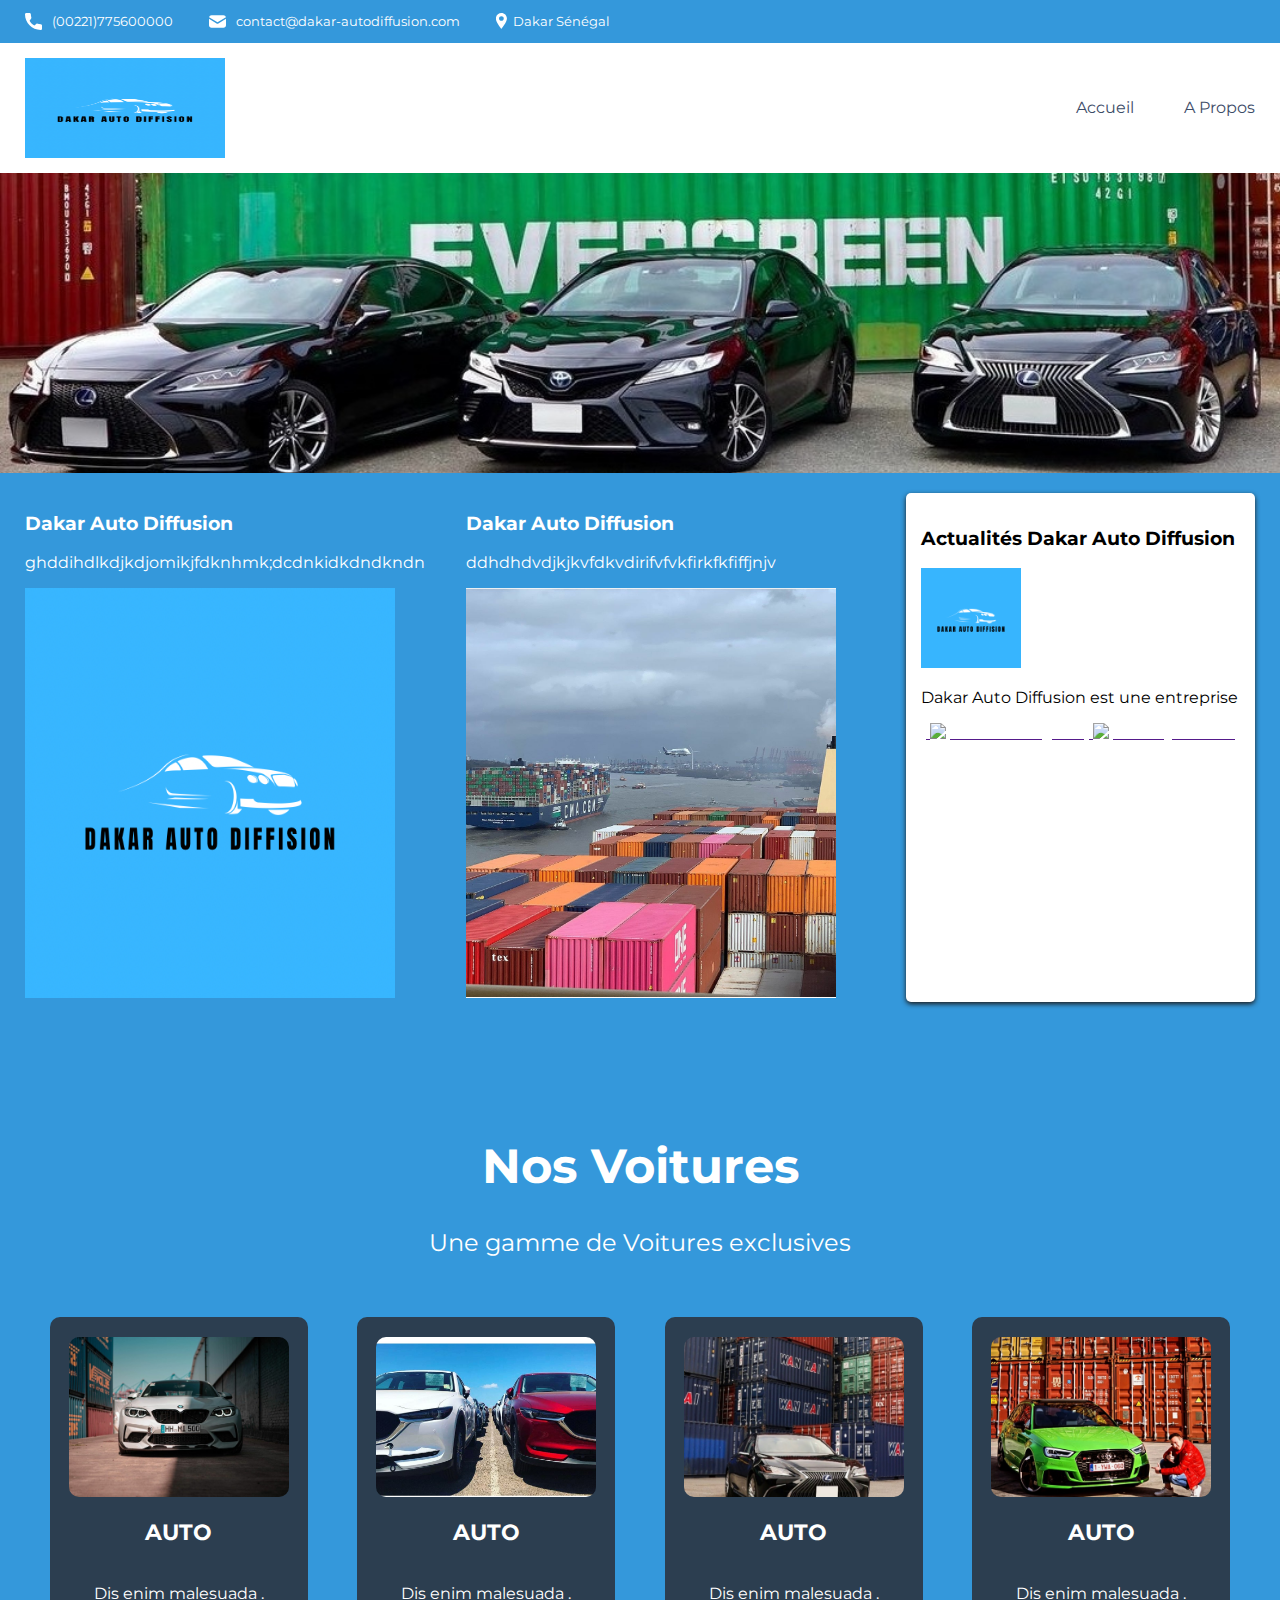
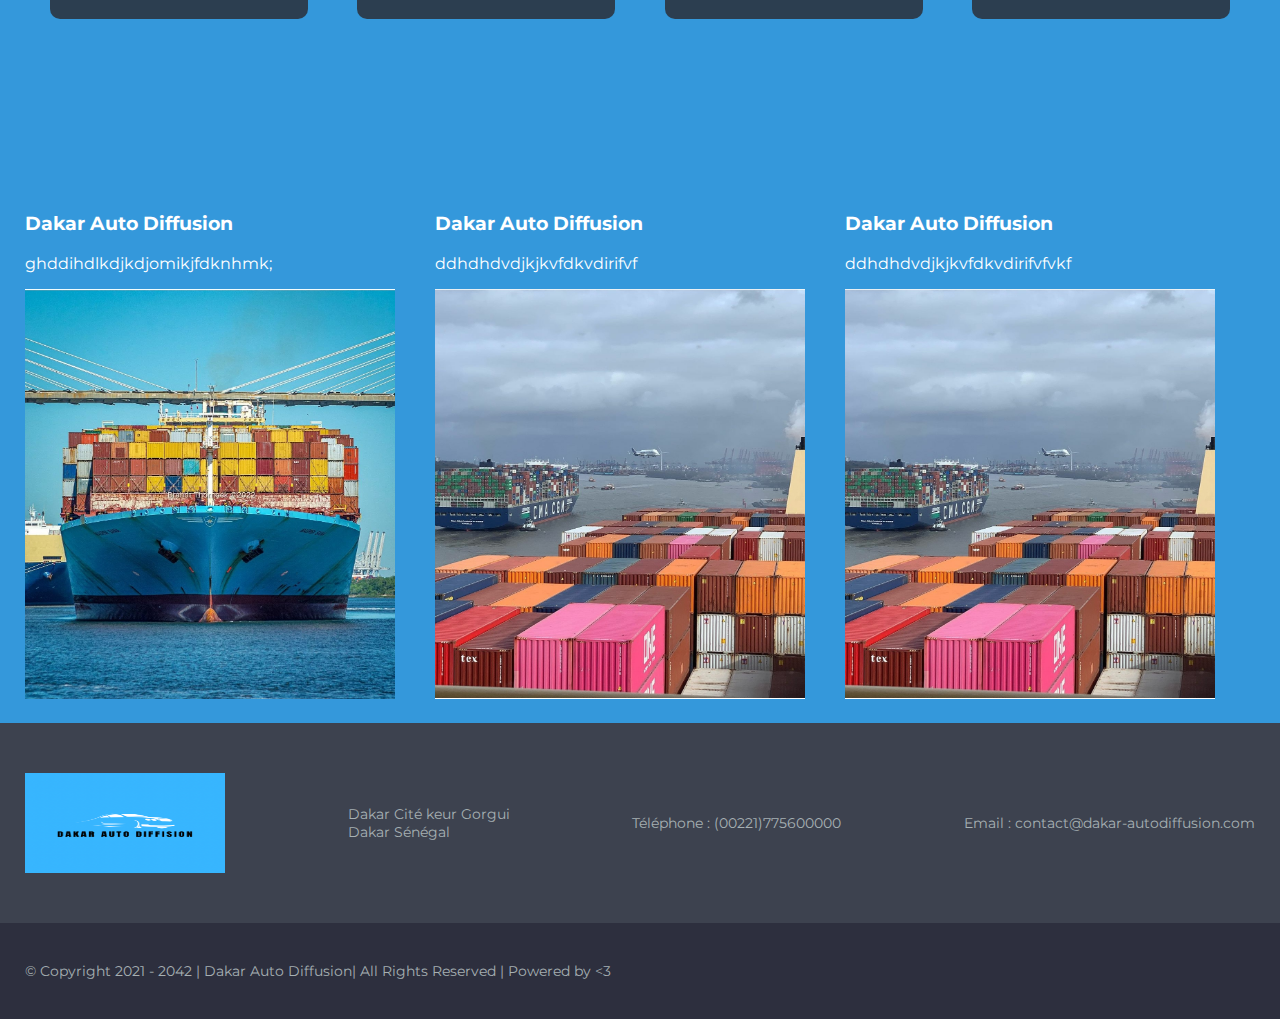
==== index.html @ 955ca58e "modification des fichiers de base" ====
<!DOCTYPE html>
<html lang="fr">
  <head>
    <title>Dakar Auto Diffusion</title>

    <meta charset="utf-8">
    <meta name="description" content="Plateforme incroyable de e-commerce">

    <link rel="preconnect" href="https://fonts.googleapis.com">
    <link rel="preconnect" href="https://fonts.gstatic.com" crossorigin>
    <link href="https://fonts.googleapis.com/css2?family=Montserrat:wght@100;200;300;400;500;600;700;800;900&display=swap" rel="stylesheet">
    <link href="css/style.css" rel="stylesheet" />


    <meta name="viewport" content="width=device-width, initial-scale=1">
  </head>

  <body>
    <header>
      <div class="limitedWidthBlockContainer informations">
        <div class="limitedWidthBlock">
          <ul>
            <li><img src="icons/phone.svg" alt="logo de téléphone" class="informations__phone">(00221)775600000</li>
            <li><img src="icons/mail.svg" alt="logo d'une enveloppe" class="informations__mail">contact@dakar-autodiffusion.com</li>
            <li><img src="icons/adress.svg" alt="logo d'un point de géolocalisation" class="informations__address">Dakar Sénégal</li>
          </ul>
        </div>
      </div>
      <div class="limitedWidthBlockContainer menu">
        <div class="limitedWidthBlock">
          <a href="./index.html">
            <img class="logo" src="image/logo.PNG" alt="Logo de l'entreprise">
          </a>
          <nav>
            <ul>
              <a href="./index.html"><li>Accueil</li></a>
              <a href="./propos.html"><li>A Propos</li></a>
             
            </ul>
          </nav>
        </div>
      </div>
      <img class="banniere" src="image/banniere1.jpg" alt="Baniere">
    </header>
    

    <main class="limitedWidthBlockContainer">
    
      <div class="limitedWidthBlock">
        <section>
          <article>
            <h3>Dakar Auto Diffusion</h3>
            <p>ghddihdlkdjkdjomikjfdknhmk;dcdnkidkdndkndn</p>
    
              <img src="image/logo.PNG" alt="plateau_de_repas">
    
            
          </article>
          <article>
            <h3> Dakar Auto Diffusion</h3>
            <p>   ddhdhdvdjkjkvfdkvdirifvfvkfirkfkfiffjnjv</p>
            <img src="image/fret.jpg" alt="plateau_de_repas">
            
          </article>
          
            <aside>
          <h3>Actualités Dakar Auto Diffusion </h3>
          <img src="image/logo.PNG" alt="photo_ouverture">
          <p>
            Dakar Auto Diffusion est une entreprise
          </p>
        <p>
          <a href="" title="cliquez ici" target="blank"><img src="" alt="" > </a>
          <a href="" target="blank">  <img src="logoinstagram.jpeg" alt="photo_instagram"> </a>
          <a href=""><img src="logoyoutube.png" alt="photo_youtube"></a>
        </p>
    
        </aside>
      </section>
    
     
        <div class="titles">
          <h1>Nos Voitures</h1>
          <h2>Une gamme de Voitures exclusives</h2>
        </div>
        
        <section class="items" id="items"> 
          <a href="./product.html?id=42">
            <article>
              <img src="image/foto1.jpg" alt="Lorem ipsum dolor sit amet, Kanap name1">
              <h3 class="productName">Auto</h3>
              <p class="productDescription">Dis enim malesuada .</p>
            </article>
          </a> 
          <a href="./product.html?id=42">
            <article>
              <img src="image/foto2.jpg" alt="Lorem ipsum dolor sit amet, Kanap name1">
              <h3 class="productName">Auto</h3>
              <p class="productDescription">Dis enim malesuada .</p>
            </article>
          </a> 
          <a href="./product.html?id=42">
            <article>
              <img src="image/foto3.jpg" alt="Lorem ipsum dolor sit amet, Kanap name1">
              <h3 class="productName">Auto</h3>
              <p class="productDescription">Dis enim malesuada .</p>
            </article>
          </a> 
          <a href="./product.html?id=42">
            <article>
              <img src="image/foto4.jpg" alt="Lorem ipsum dolor sit amet, Kanap name1">
              <h3 class="productName">Auto</h3>
              <p class="productDescription">Dis enim malesuada .</p>
            </article>
          </a> 
          
        </section>
        <section>
          <article>
            <h3>Dakar Auto Diffusion </h3>
            <p>ghddihdlkdjkdjomikjfdknhmk;</p>
    
              <img src="image/bateau.jpg" alt="plateau_de_repas">
    
            
          </article>
          <article>
            <h3> Dakar Auto Diffusion</h3>
            <p>   ddhdhdvdjkjkvfdkvdirifvf</p>
            <img src="image/fret.jpg" alt="plateau_de_repas">
            
          </article>
        </article>
        <article>
          <h3> Dakar Auto Diffusion</h3>
          <p>   ddhdhdvdjkjkvfdkvdirifvfvkf</p>
          <img src="image/fret.jpg" alt="plateau_de_repas">
          
        </article>
          
            
      </section>
    
     
      </div>
    </main>
  

    
    <footer>
      <div class="limitedWidthBlockContainer footerMain">
        <div class="limitedWidthBlock">
          <div>
            <img class="logo" src="image/logo.PNG" alt="Logo de l'entreprise">
          </div>
          <div>
            <p>Dakar Cité keur Gorgui <br>Dakar Sénégal</p>
          </div>
          <div>
            <p>Téléphone : (00221)775600000</p>
          </div>
          <div>
            <p>Email : contact@dakar-autodiffusion.com</p>
          </div>
        </div>
      </div>
      <div class="limitedWidthBlockContainer footerSecondary">
        <div class="limitedWidthBlock">
          <p>© Copyright 2021 - 2042 | Dakar Auto Diffusion| All Rights Reserved | Powered by <3</p>
        </div>
      </div>
    </footer>
  <script src="../js/script.js"></script>
  </body>
</html>
---- css/style.css ----
/*********/
/*GENERAL*/
/*********/

body {
	font-family: 'Montserrat', sans-serif;
	margin: 0;
	color: white;
	min-width: 300px;
}
h1 {
	font-size: 48px;
	font-weight: 700;
	margin-top: 135px;
	text-align: center;
}
h2 {
	font-weight: 400;
	margin-bottom: 60px;
	text-align: center;
}
.logo {
	height: 100px;
    width: 200px;
}

/*maxwidth + centering*/
.limitedWidthBlockContainer {
	display: flex;
	justify-content: center;
}
.limitedWidthBlock {
	width: 100%;
	max-width: 1400px;
	padding: 0 25px;
	
}

/*Colors*/
:root {
	--main-color: #3498db;
	--secondary-color: #2c3e50;
	--text-color: #3d4c68;
	--footer-text-color: #a6b0b3; 
	--footer-main-color: #3d424f; 
	--footer-secondary-color: #2d2f3e;
	/*background-color: var(--main-color);*/
}




/********/
/*Header*/
/********/

/*informations*/
.informations {
	font-size: 13px;
	background-color: var(--main-color);
}
.informations img {
	height: 17px;
}
.informations ul {
	display: flex;
	padding-left: 0;
}
.informations ul li {
	display: flex;
	list-style: none;
	margin-right: 36px;
}
.informations__phone,
.informations__mail {
	margin-right: 10px;
}

/*menu*/
.menu {
	background-color: white;
}
.menu .limitedWidthBlock {
	display: flex;
	justify-content: space-between;
}
.menu a {
	display: flex;
	align-items: center;
	text-decoration: none;
}
.menu nav {
	display: flex;
}
.menu nav ul {
	display: flex;
	margin: 0;
	line-height: 130px;
}
.menu nav ul li {
	list-style: none;
	margin-left: 50px;
	color: var(--text-color);
}
.menu nav ul li:hover {
	font-weight: 600;
	color: #3498db !important;
}

/*banniere*/
.banniere {
	width: 100%;
	height: 300px;
	object-fit: cover;
	display: flex;
}




/******/
/*Main*/
/******/

main {
	background-color: var(--main-color);
}

/*items*/
.items {
	margin-bottom: 135px;
	display: flex;
	justify-content: space-around;
	flex-wrap: wrap;
}
.items a {
	width: 21%;
	text-decoration: none;
	color: unset;
}
.items a:hover article {
	box-shadow: rgba(42, 18, 206, 0.9) 0 0 22px 6px;
}
.items article {
	background-color: var(--secondary-color);
	display: flex;
	flex-direction: column;
	align-items: center;
	margin-bottom: 40px;
	padding-top: 20px;
	width: 100%;
	border-radius: 10px;
}
.items article img {
	width: 220px;
	height: 160px;
	object-fit: cover;
	border-radius: 10px;
}
.items article h3 {
	font-size: 22px;
	font-weight: 700;
	text-align: center;
	text-transform: uppercase;
}
.items article p {
	text-align: center;
	padding-left: 23px;
	padding-right: 23px;
	box-sizing: border-box;
	overflow: hidden;
	text-overflow: ellipsis;

	display: -webkit-box;
	-webkit-line-clamp: 3;
	-webkit-box-orient: vertical;
	white-space: normal;
}

/* Corps */

section
{
    display: flex;
    margin-bottom: 20px;
    margin-top: 20px;
    

}

article, aside
{
    text-align: justify;
}

article
{
    margin-right: 20px;
    flex: 3;
}



article img
{
    font-size: 1em;
    width: 370px;
    height: 410px;

}

aside
{
    
    position: relative;
    background-color:white;
    box-shadow: 0px 2px 5px #1c1a19;
    border-radius: 5px;
    padding: 15px;
    color:black;
    font-size: 1em;
    
}



#photo_president
{
    text-align: center;
}

#photo_presi img
{
    border: 1px solid #181818;
    margin: auto;
}

aside img
{
    margin-right: 5px;
    color: white;
    width: 100PX;
	text-align: center;


}


/********/
/*Footer*/
/********/

footer {
	color: var(--footer-text-color);
	display: flex;
	flex-direction: column;
	font-size: 14px;
}
footer .footerMain,
footer .footerSecondary {
	width: 100%;
}

/*footerMain*/
.footerMain {
	background-color: var(--footer-main-color);
	padding: 50px 0;
}
.footerMain .limitedWidthBlock {
	display: flex;
	justify-content: space-between;
}
.footerMain .limitedWidthBlock div {
	display: flex;
	align-items: center;
}

/*footerSecondary*/
.footerSecondary {
	background-color: var(--footer-secondary-color);
	padding: 25px 0;
}




/***************/
/*Media queries*/
/***************/

@media (max-width: 991.98px) {
	.informations ul {
		display: flex;
		justify-content: space-around;
	}
	.items a {
		width: 42%;
	}
	.footerMain .limitedWidthBlock {
		display: flex;
		flex-direction: column;
		align-items: center;
	}
	.footerSecondary .limitedWidthBlock p {
		text-align: center;
	}
}

@media (max-width: 575.98px) { 
	.informations ul {
		flex-direction: column;
		align-items: center;
	}
	.informations ul li{
		margin-bottom: 14px;
		margin-right: 0;
	}
	.menu .limitedWidthBlock {
		display: flex;
		flex-direction: column;
		align-items: center;
	}
	.logo {
		margin-top: 20px;
	}
	.menu nav ul {
		padding: 0;
		line-height: 80px;
	}
	.menu nav ul a:first-child li {
		margin-left: 0;
	}
	.items a {
		width: 75%;
	}
}
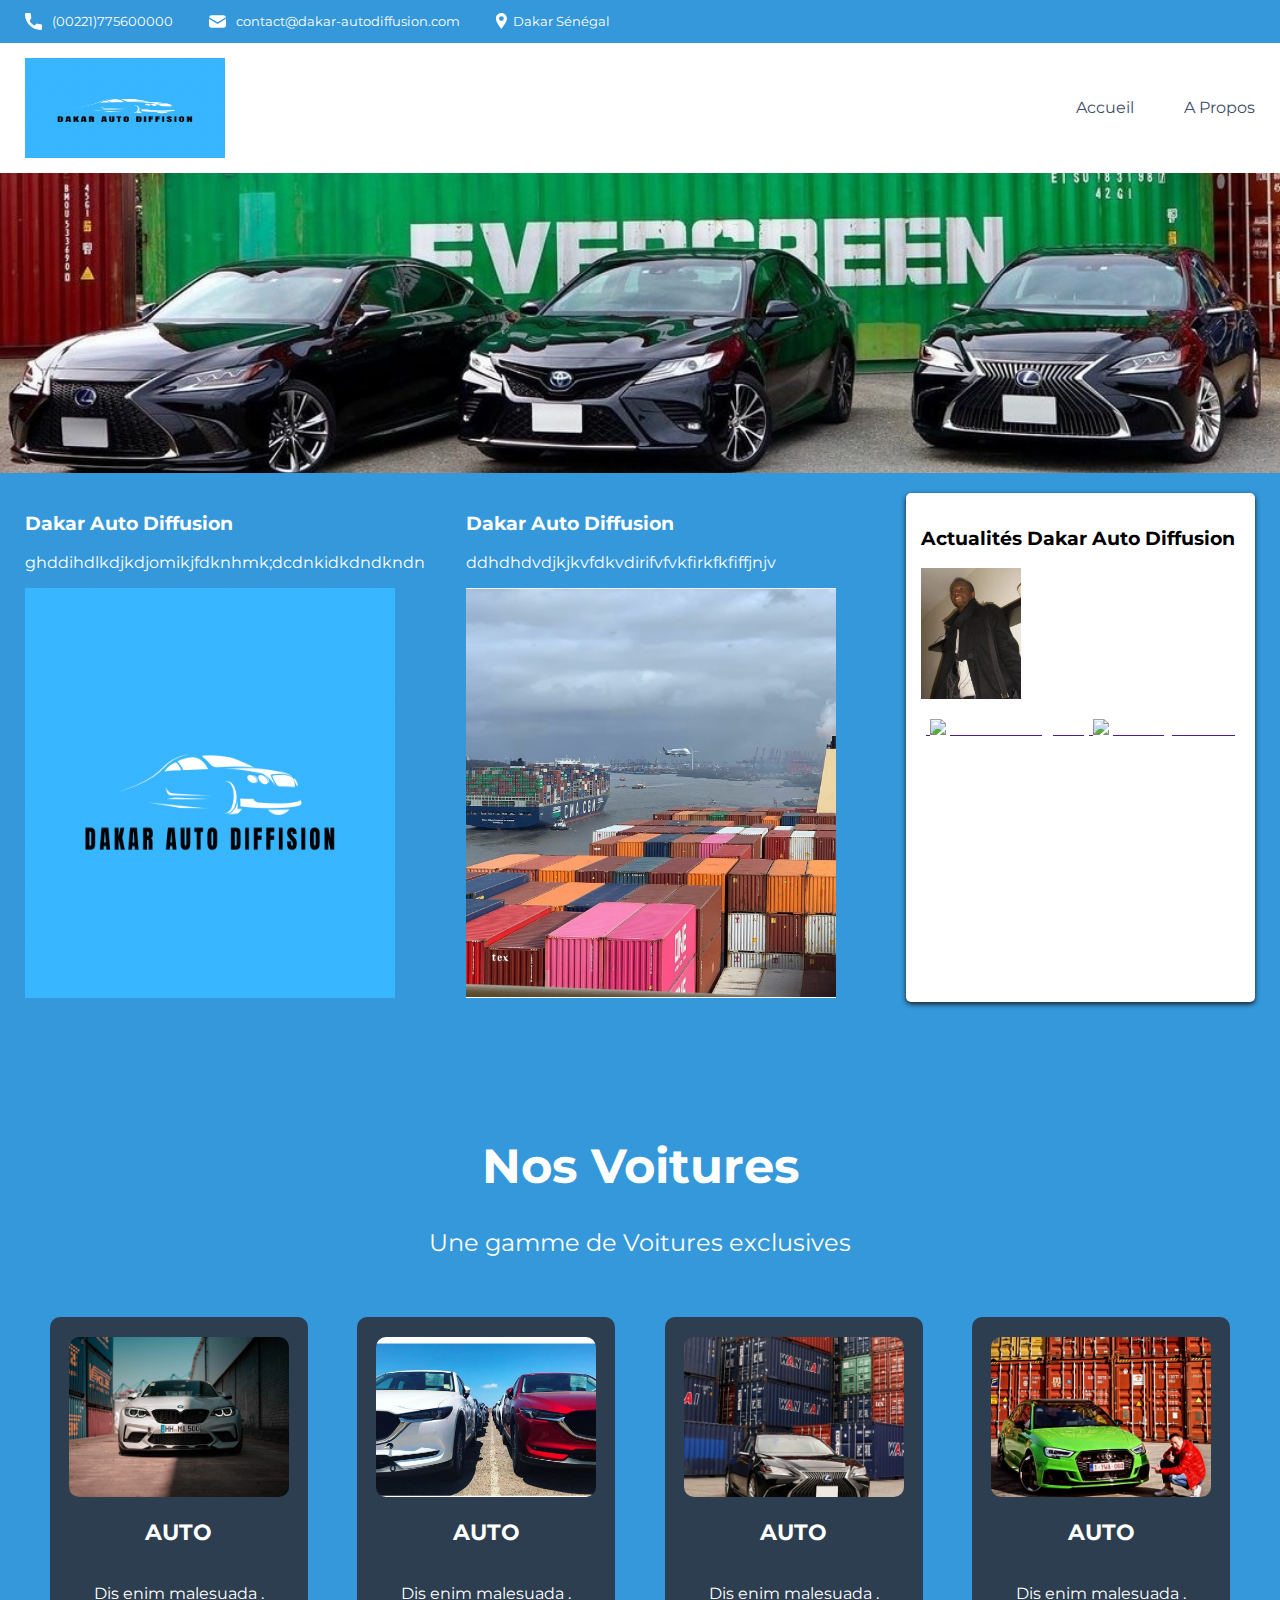
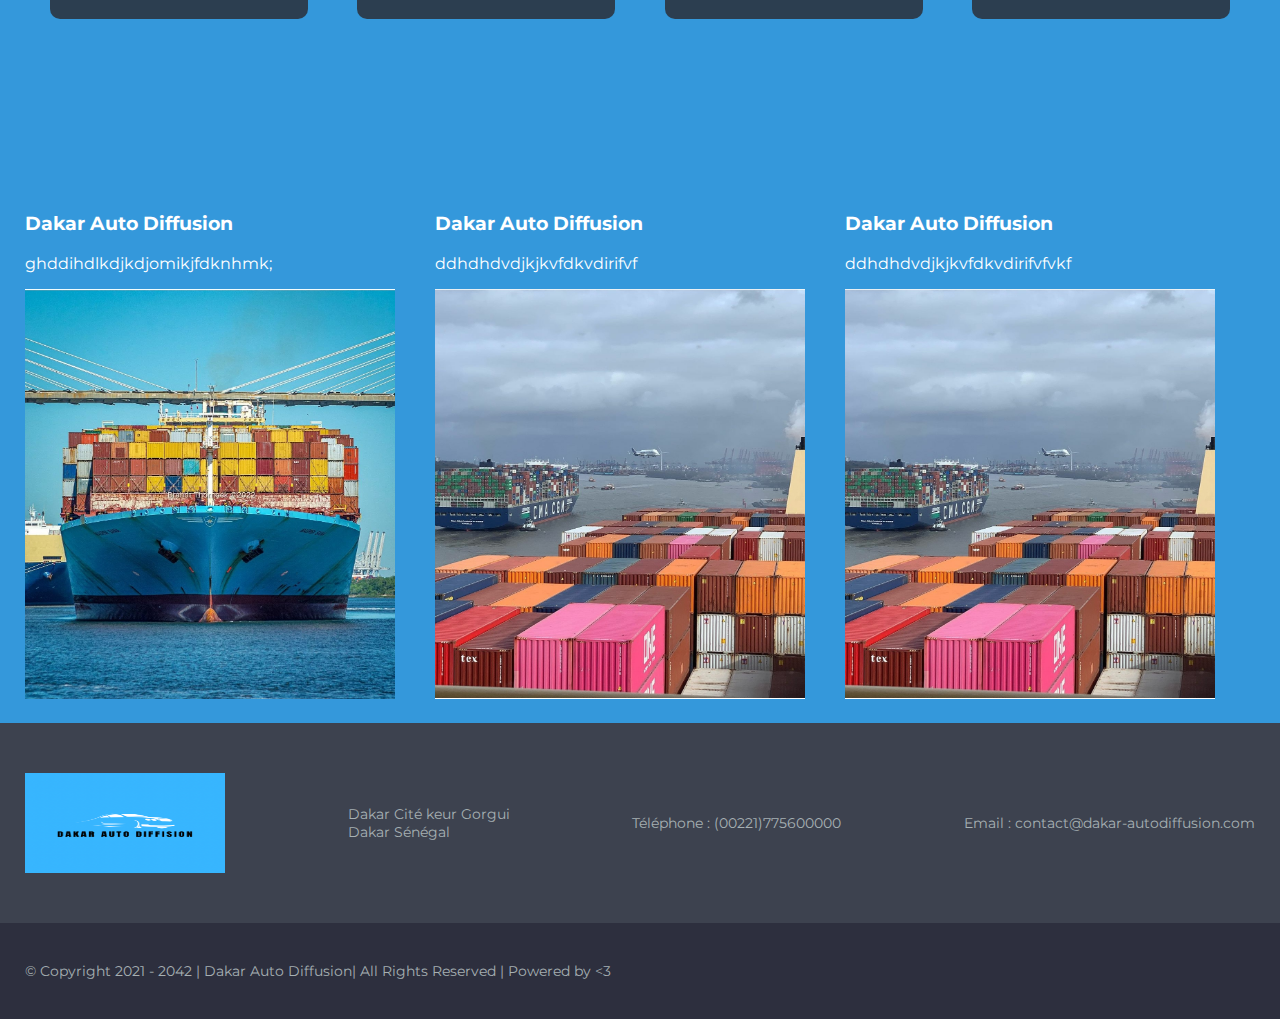
==== commit a0fa8441: "modification des fichiers de base" ====
--- a/index.html
+++ b/index.html
@@ -65,9 +65,9 @@
           
             <aside>
           <h3>Actualités Dakar Auto Diffusion </h3>
-          <img src="image/logo.PNG" alt="photo_ouverture">
+          <img src="image/lamine.jpeg" alt="photo_ouverture">
           <p>
-            Dakar Auto Diffusion est une entreprise
+            
           </p>
         <p>
           <a href="" title="cliquez ici" target="blank"><img src="" alt="" > </a>
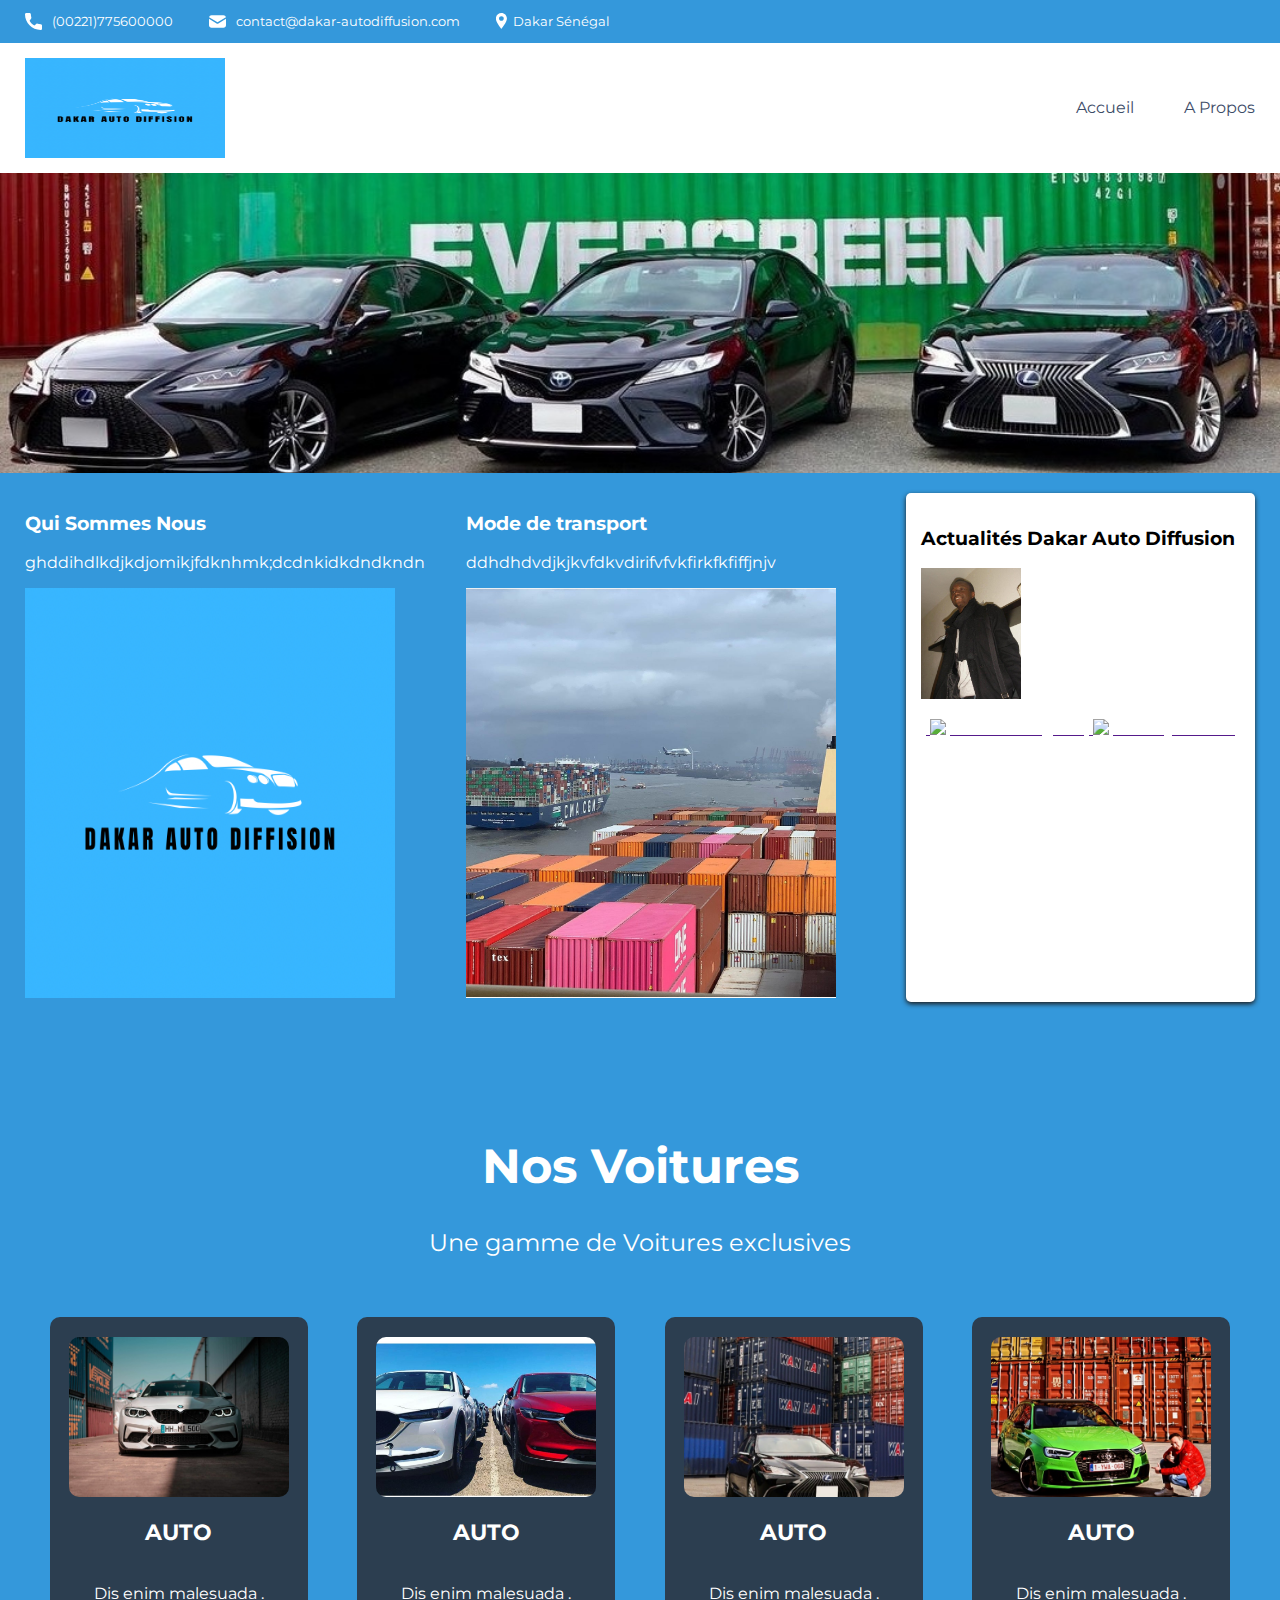
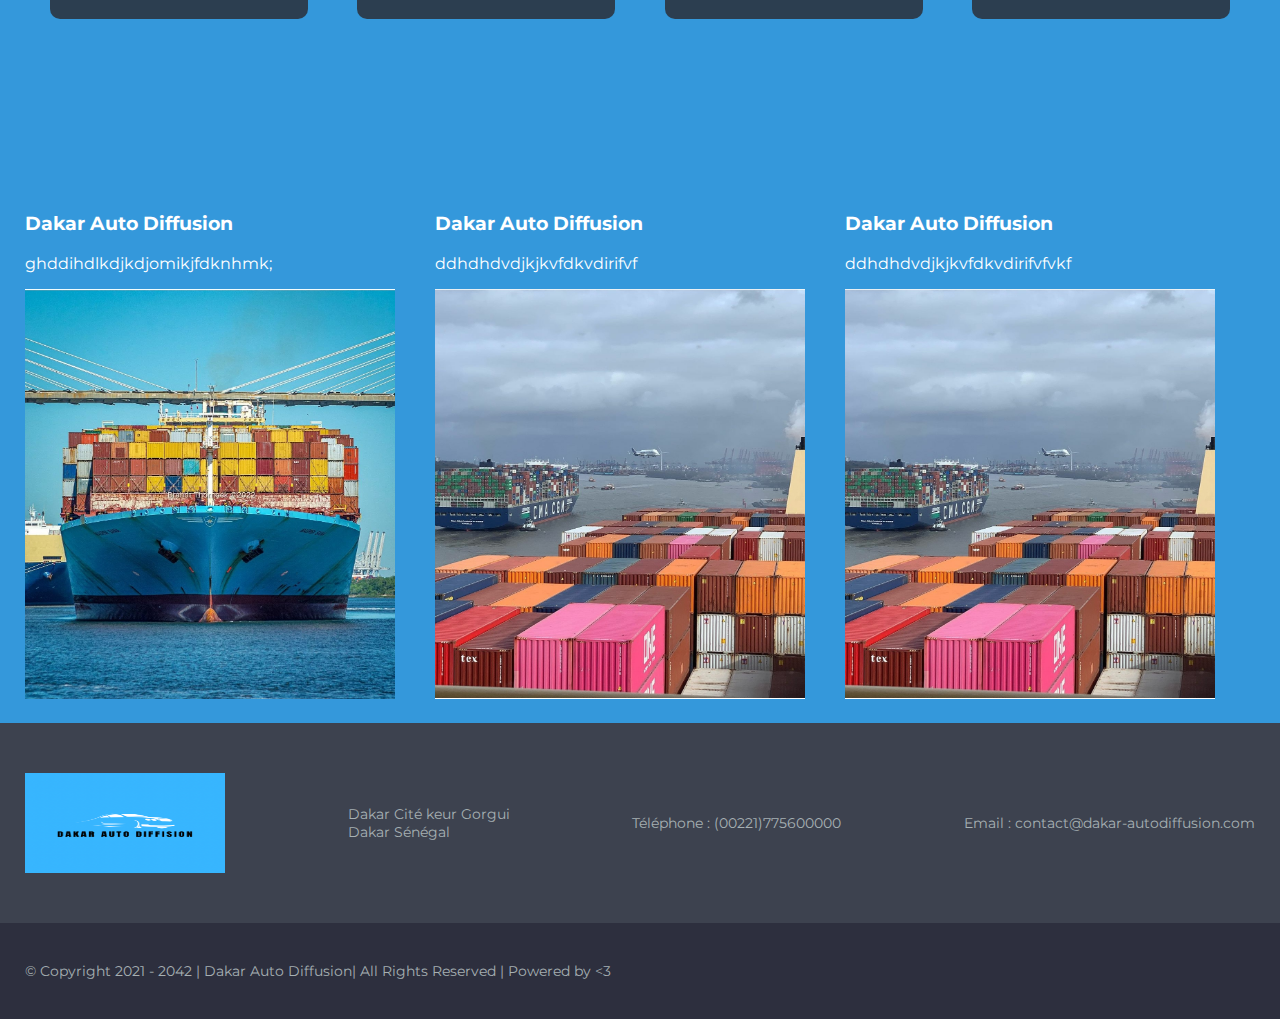
==== commit 51896194: "modification des fichiers de base" ====
--- a/index.html
+++ b/index.html
@@ -49,7 +49,7 @@
       <div class="limitedWidthBlock">
         <section>
           <article>
-            <h3>Dakar Auto Diffusion</h3>
+            <h3>Qui Sommes Nous</h3>
             <p>ghddihdlkdjkdjomikjfdknhmk;dcdnkidkdndkndn</p>
     
               <img src="image/logo.PNG" alt="plateau_de_repas">
@@ -57,7 +57,7 @@
             
           </article>
           <article>
-            <h3> Dakar Auto Diffusion</h3>
+            <h3> Mode de transport </h3>
             <p>   ddhdhdvdjkjkvfdkvdirifvfvkfirkfkfiffjnjv</p>
             <img src="image/fret.jpg" alt="plateau_de_repas">
             
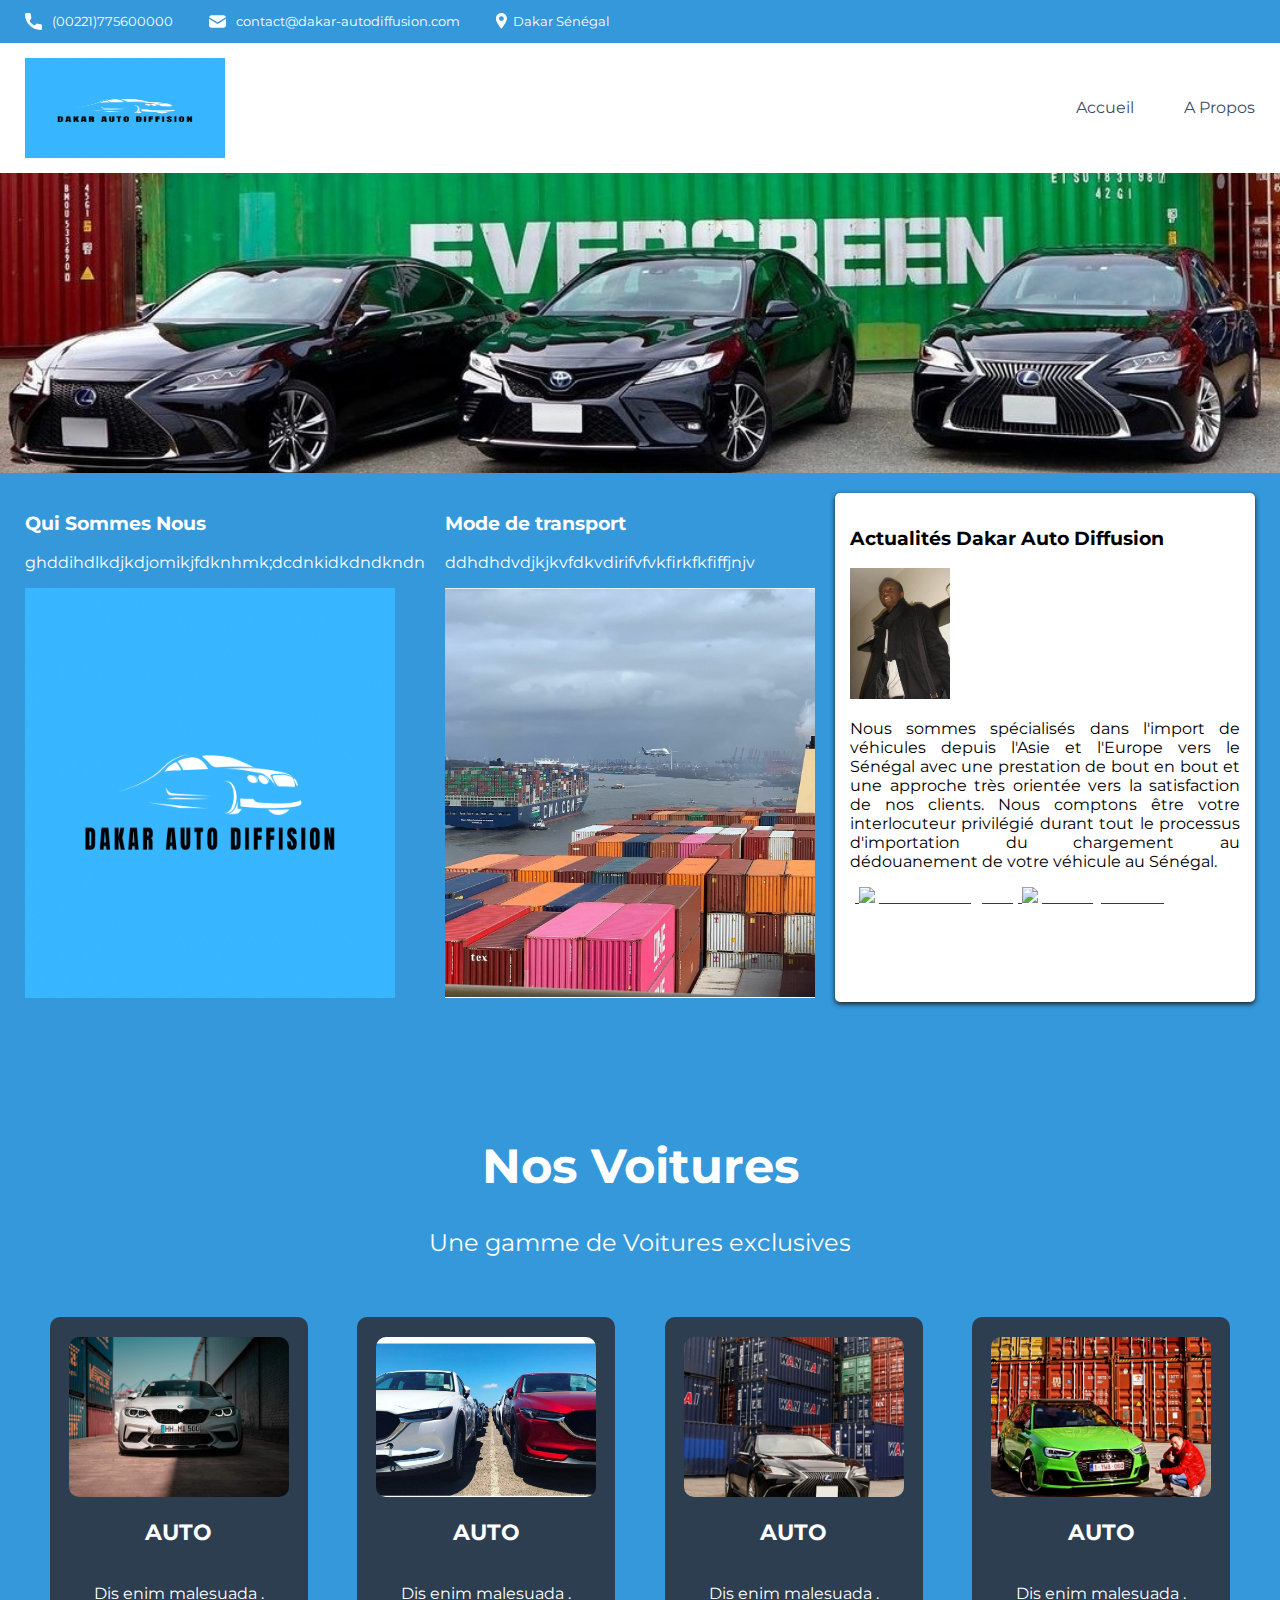
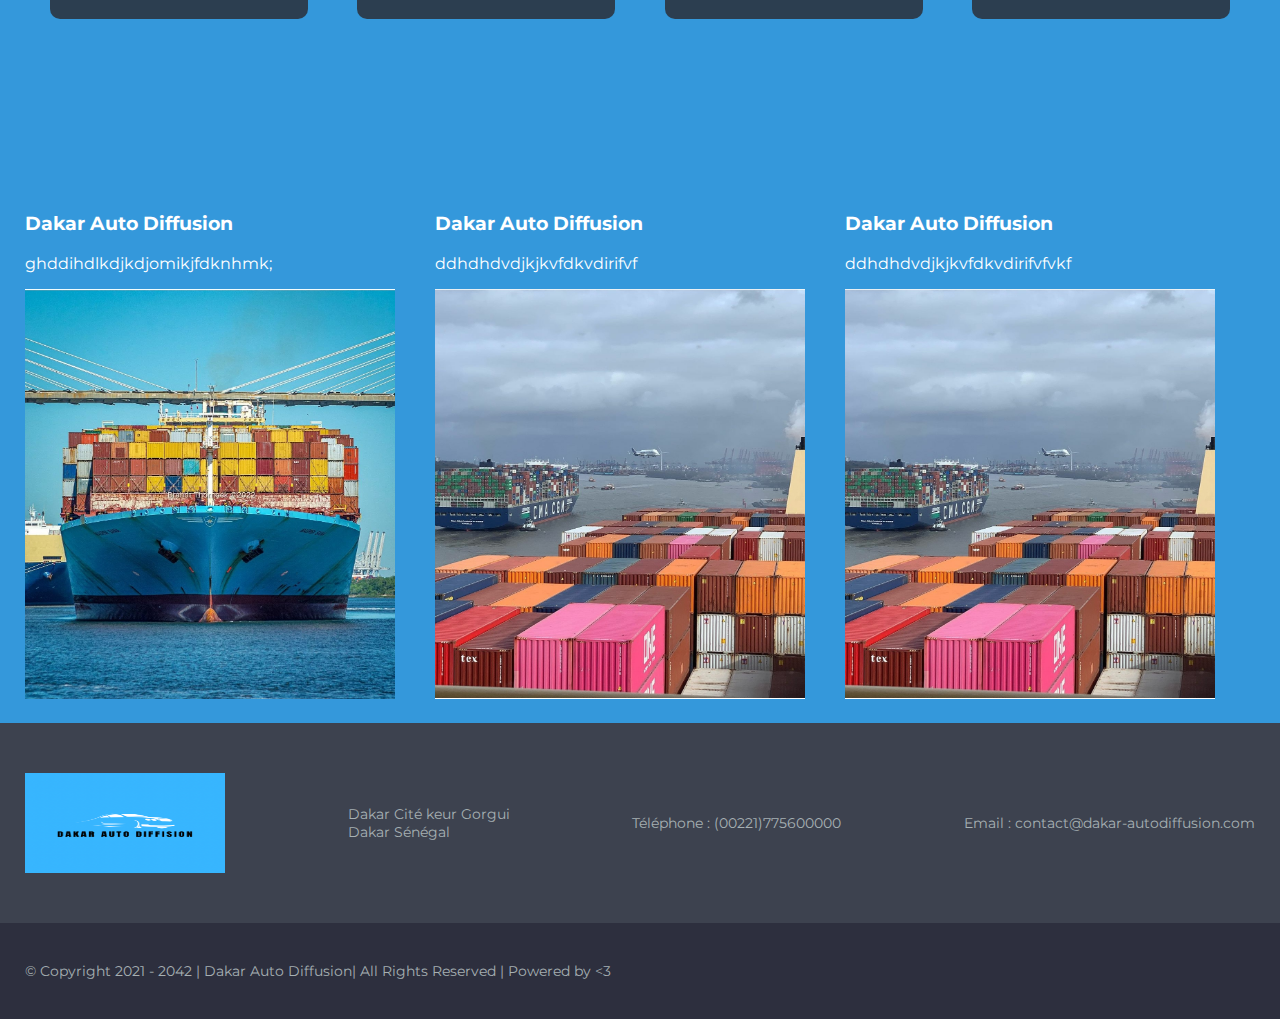
==== commit 96fe52ec: "modification des fichiers de base" ====
--- a/index.html
+++ b/index.html
@@ -67,7 +67,9 @@
           <h3>Actualités Dakar Auto Diffusion </h3>
           <img src="image/lamine.jpeg" alt="photo_ouverture">
           <p>
-            
+            Nous sommes spécialisés dans l'import de véhicules depuis l'Asie et l'Europe vers le Sénégal avec
+une prestation de bout en bout et une approche très orientée vers la satisfaction de nos clients. 
+Nous comptons être votre interlocuteur privilégié durant tout le processus d'importation du chargement au dédouanement de votre véhicule au Sénégal.
           </p>
         <p>
           <a href="" title="cliquez ici" target="blank"><img src="" alt="" > </a>
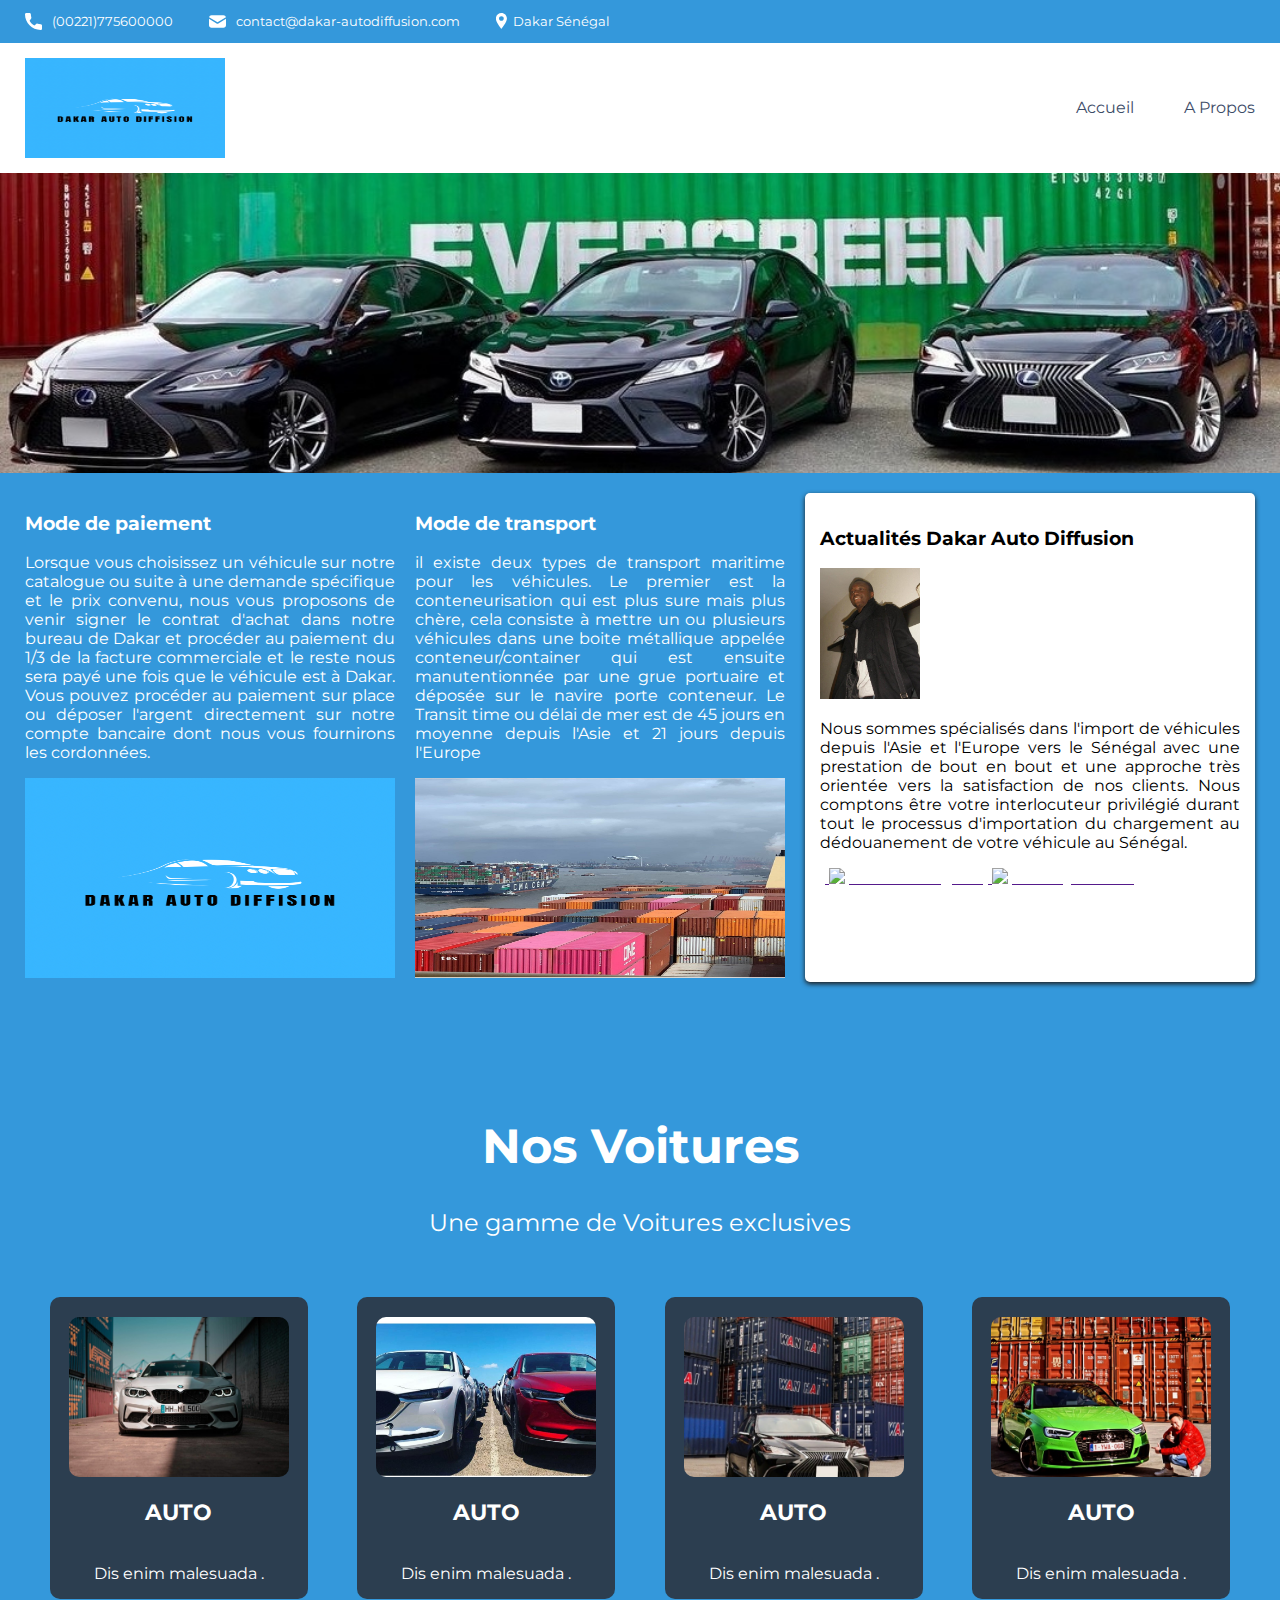
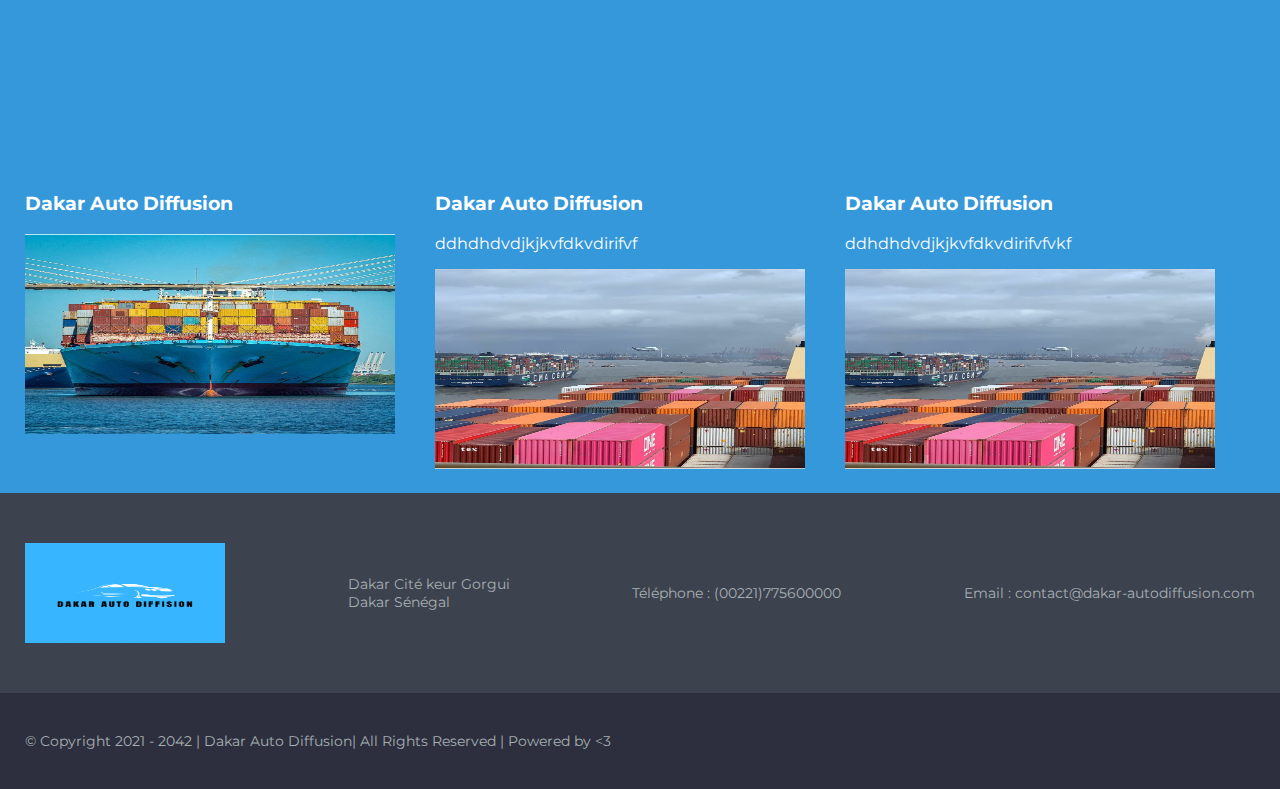
==== commit 1db6b60d: "modification des fichiers de base" ====
--- a/index.html
+++ b/index.html
@@ -49,8 +49,13 @@
       <div class="limitedWidthBlock">
         <section>
           <article>
-            <h3>Qui Sommes Nous</h3>
-            <p>ghddihdlkdjkdjomikjfdknhmk;dcdnkidkdndkndn</p>
+            <h3>Mode de paiement</h3>
+            <p>Lorsque vous choisissez un véhicule sur notre catalogue ou suite à une demande spécifique
+              et le prix convenu, nous vous proposons de venir signer le contrat d&#39;achat dans notre bureau de
+              Dakar et procéder au paiement du 1/3 de la facture commerciale et le reste nous sera payé une fois
+              que le véhicule est à Dakar.
+              Vous pouvez procéder au paiement sur place ou déposer l&#39;argent directement sur notre compte
+              bancaire dont nous vous fournirons les cordonnées.</p>
     
               <img src="image/logo.PNG" alt="plateau_de_repas">
     
@@ -58,7 +63,11 @@
           </article>
           <article>
             <h3> Mode de transport </h3>
-            <p>   ddhdhdvdjkjkvfdkvdirifvfvkfirkfkfiffjnjv</p>
+            <p>   il existe deux types de transport maritime pour les véhicules.
+              Le premier est la conteneurisation qui est plus sure mais plus chère, cela consiste à mettre un ou
+              plusieurs véhicules dans une boite métallique appelée conteneur/container qui est ensuite
+              manutentionnée par une grue portuaire et déposée sur le navire porte conteneur.
+              Le Transit time ou délai de mer est de 45 jours en moyenne depuis l&#39;Asie et 21 jours depuis l&#39;Europe</p>
             <img src="image/fret.jpg" alt="plateau_de_repas">
             
           </article>
@@ -120,7 +129,7 @@
         <section>
           <article>
             <h3>Dakar Auto Diffusion </h3>
-            <p>ghddihdlkdjkdjomikjfdknhmk;</p>
+            <p></p>
     
               <img src="image/bateau.jpg" alt="plateau_de_repas">
     
--- a/css/style.css
+++ b/css/style.css
@@ -205,7 +205,7 @@
 {
     font-size: 1em;
     width: 370px;
-    height: 410px;
+    height: 200px;
 
 }
 
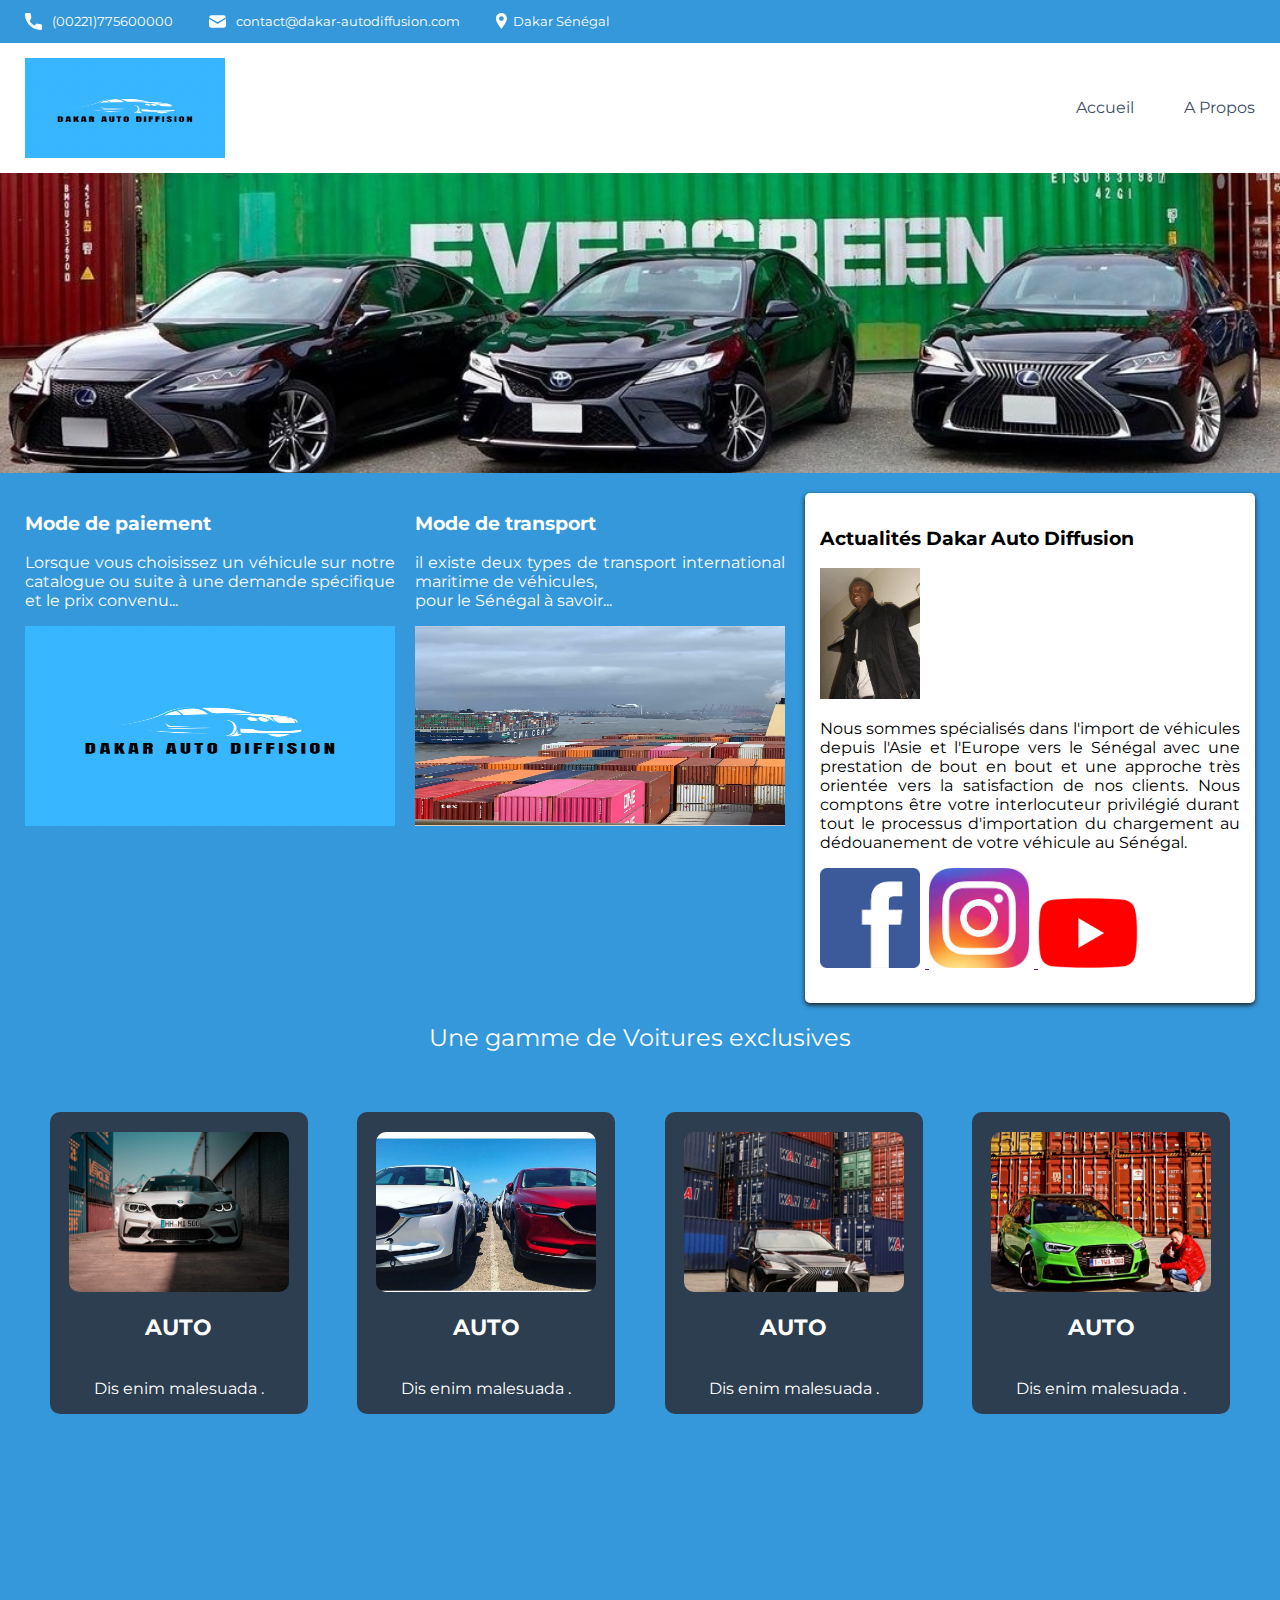
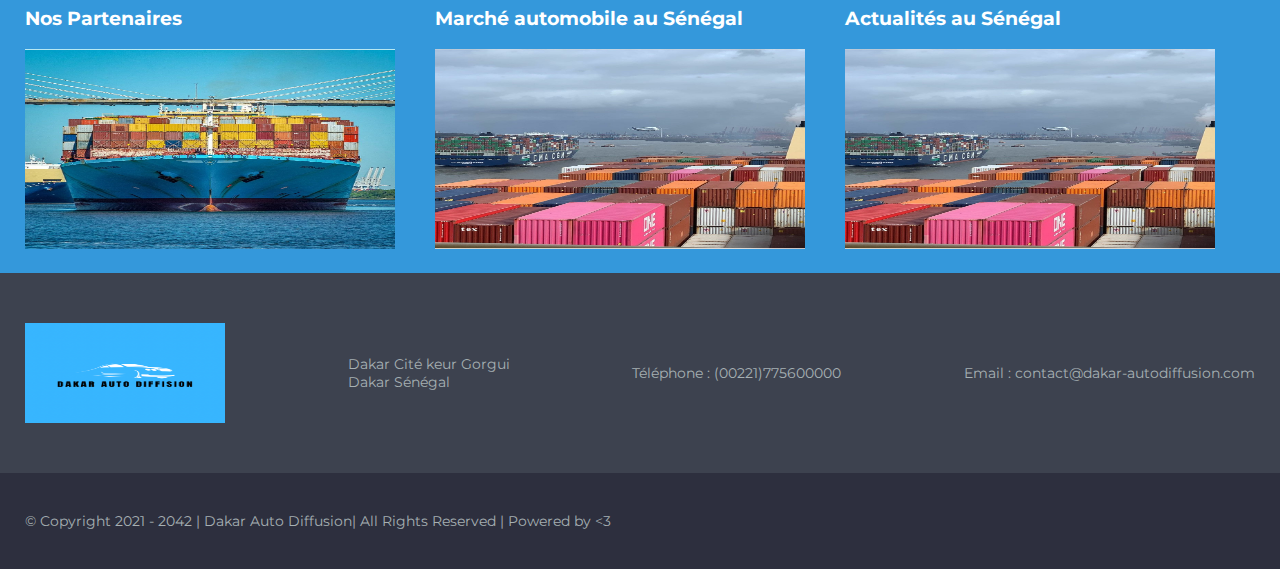
==== commit 98476ae6: "modification des fichiers de base" ====
--- a/index.html
+++ b/index.html
@@ -51,11 +51,7 @@
           <article>
             <h3>Mode de paiement</h3>
             <p>Lorsque vous choisissez un véhicule sur notre catalogue ou suite à une demande spécifique
-              et le prix convenu, nous vous proposons de venir signer le contrat d&#39;achat dans notre bureau de
-              Dakar et procéder au paiement du 1/3 de la facture commerciale et le reste nous sera payé une fois
-              que le véhicule est à Dakar.
-              Vous pouvez procéder au paiement sur place ou déposer l&#39;argent directement sur notre compte
-              bancaire dont nous vous fournirons les cordonnées.</p>
+              et le prix convenu...</p>
     
               <img src="image/logo.PNG" alt="plateau_de_repas">
     
@@ -63,11 +59,9 @@
           </article>
           <article>
             <h3> Mode de transport </h3>
-            <p>   il existe deux types de transport maritime pour les véhicules.
-              Le premier est la conteneurisation qui est plus sure mais plus chère, cela consiste à mettre un ou
-              plusieurs véhicules dans une boite métallique appelée conteneur/container qui est ensuite
-              manutentionnée par une grue portuaire et déposée sur le navire porte conteneur.
-              Le Transit time ou délai de mer est de 45 jours en moyenne depuis l&#39;Asie et 21 jours depuis l&#39;Europe</p>
+            <p>il existe deux types de transport international maritime de véhicules, <br>pour le Sénégal à savoir...
+
+              </p>
             <img src="image/fret.jpg" alt="plateau_de_repas">
             
           </article>
@@ -81,9 +75,9 @@
 Nous comptons être votre interlocuteur privilégié durant tout le processus d'importation du chargement au dédouanement de votre véhicule au Sénégal.
           </p>
         <p>
-          <a href="" title="cliquez ici" target="blank"><img src="" alt="" > </a>
-          <a href="" target="blank">  <img src="logoinstagram.jpeg" alt="photo_instagram"> </a>
-          <a href=""><img src="logoyoutube.png" alt="photo_youtube"></a>
+          <a href="" title="cliquez ici" target="blank"><img src="image/facebook.png" alt="photo_facebook" > </a>
+          <a href="" target="blank">  <img src="image/instagram.jpeg" alt="photo_instagram"> </a>
+          <a href=""><img src="image/youtube.png" alt="photo_youtube"></a>
         </p>
     
         </aside>
@@ -91,7 +85,7 @@
     
      
         <div class="titles">
-          <h1>Nos Voitures</h1>
+          
           <h2>Une gamme de Voitures exclusives</h2>
         </div>
         
@@ -128,7 +122,7 @@
         </section>
         <section>
           <article>
-            <h3>Dakar Auto Diffusion </h3>
+            <h3>Nos Partenaires </h3>
             <p></p>
     
               <img src="image/bateau.jpg" alt="plateau_de_repas">
@@ -136,15 +130,15 @@
             
           </article>
           <article>
-            <h3> Dakar Auto Diffusion</h3>
-            <p>   ddhdhdvdjkjkvfdkvdirifvf</p>
+            <h3> Marché automobile au Sénégal</h3>
+            <p>  </p>
             <img src="image/fret.jpg" alt="plateau_de_repas">
             
           </article>
         </article>
         <article>
-          <h3> Dakar Auto Diffusion</h3>
-          <p>   ddhdhdvdjkjkvfdkvdirifvfvkf</p>
+          <h3>Actualités au Sénégal </h3>
+          <p>   </p>
           <img src="image/fret.jpg" alt="plateau_de_repas">
           
         </article>
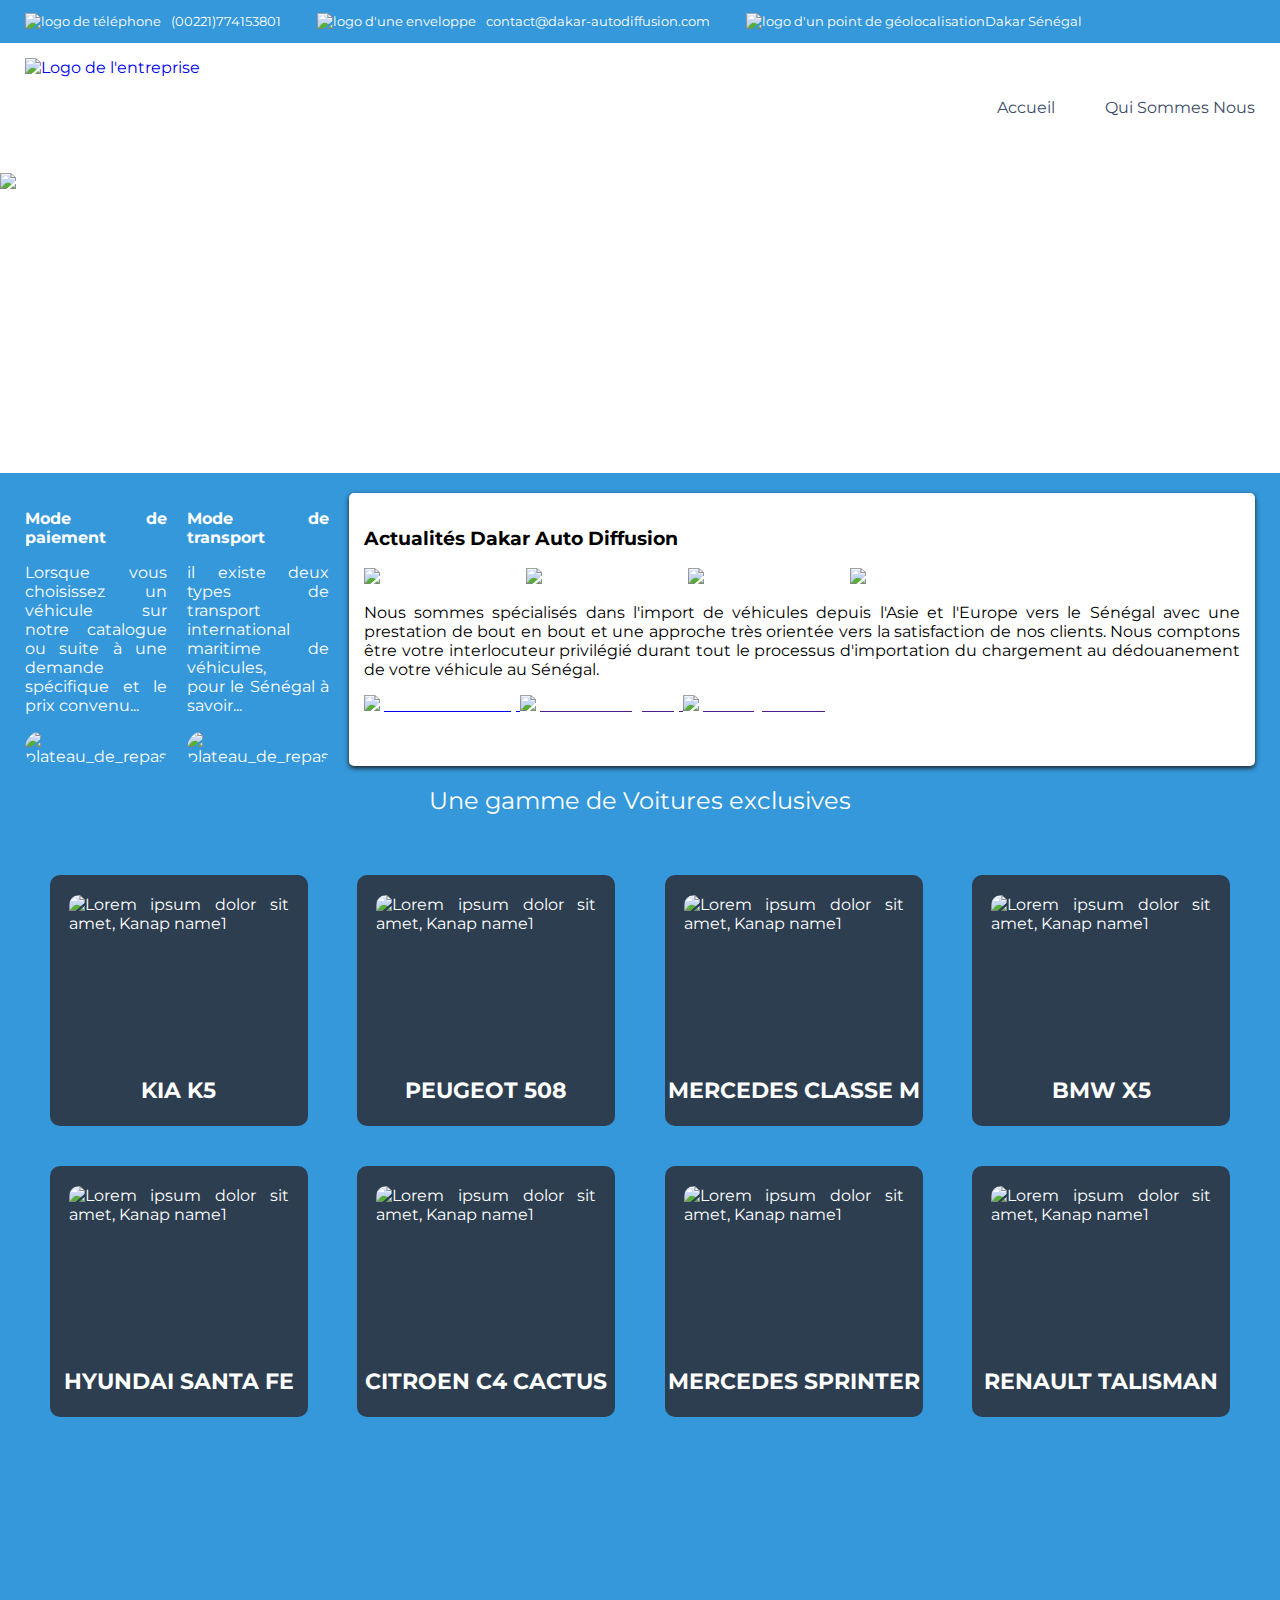
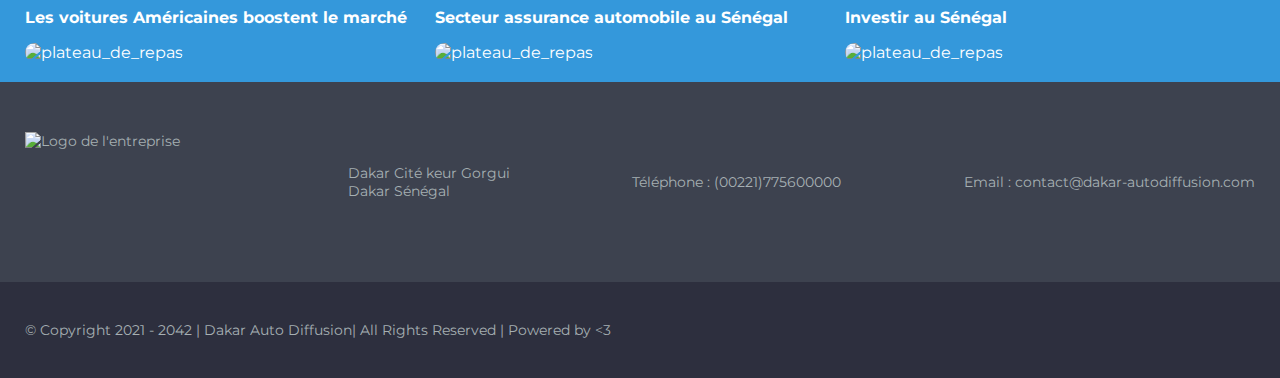
==== commit 81d95370: "modification des fichiers de bas" ====
--- a/index.html
+++ b/index.html
@@ -9,75 +9,111 @@
     <link rel="preconnect" href="https://fonts.googleapis.com">
     <link rel="preconnect" href="https://fonts.gstatic.com" crossorigin>
     <link href="https://fonts.googleapis.com/css2?family=Montserrat:wght@100;200;300;400;500;600;700;800;900&display=swap" rel="stylesheet">
-    <link href="css/style.css" rel="stylesheet" />
+    <link href="style.css" rel="stylesheet" />
 
 
     <meta name="viewport" content="width=device-width, initial-scale=1">
   </head>
 
   <body>
+    <!-- Messenger Plugin de discussion Code -->
+    <div id="fb-root"></div>
+
+    <!-- Your Plugin de discussion code -->
+    <div id="fb-customer-chat" class="fb-customerchat">
+    </div>
+
+    <script>
+      var chatbox = document.getElementById('fb-customer-chat');
+      chatbox.setAttribute("page_id", "101133175967945");
+      chatbox.setAttribute("attribution", "biz_inbox");
+    </script>
+
+    <!-- Your SDK code -->
+    <script>
+      window.fbAsyncInit = function() {
+        FB.init({
+          xfbml            : true,
+          version          : 'v14.0'
+        });
+      };
+
+      (function(d, s, id) {
+        var js, fjs = d.getElementsByTagName(s)[0];
+        if (d.getElementById(id)) return;
+        js = d.createElement(s); js.id = id;
+        js.src = 'https://connect.facebook.net/fr_FR/sdk/xfbml.customerchat.js';
+        fjs.parentNode.insertBefore(js, fjs);
+      }(document, 'script', 'facebook-jssdk'));
+    </script>
     <header>
       <div class="limitedWidthBlockContainer informations">
         <div class="limitedWidthBlock">
           <ul>
-            <li><img src="icons/phone.svg" alt="logo de téléphone" class="informations__phone">(00221)775600000</li>
-            <li><img src="icons/mail.svg" alt="logo d'une enveloppe" class="informations__mail">contact@dakar-autodiffusion.com</li>
-            <li><img src="icons/adress.svg" alt="logo d'un point de géolocalisation" class="informations__address">Dakar Sénégal</li>
+          <a href="00221774153801"> <li><img src="phone.svg" alt="logo de téléphone" class="informations__phone">(00221)774153801</li></a>
+           <a href="https://docs.google.com/forms/d/e/1FAIpQLScekXTiHV8rdGyTVhVFvu_uqwZJcCuBKADThhkSK3ssXPgP1Q/viewform?usp=pp_url&entry.1000057=Oui,+je+suis+d%C3%A9j%C3%A0+client.&entry.1000027=KIA+K5&entry.967112212=Noire&entry.2055232012=12+&entry.1000020=diallo&entry.1000022=778858213&entry.1000025=bassirou84@gmail.com&entry.1000026=Adresse+e-mail&entry.1000023=bhjjkklk"><li><img src="mail.svg" alt="logo d'une enveloppe" class="informations__mail">contact@dakar-autodiffusion.com</li></a>
+          <a href="" > <li><img src="adress.svg" alt="logo d'un point de géolocalisation" class="informations__address">Dakar Sénégal</li></a>
           </ul>
         </div>
       </div>
       <div class="limitedWidthBlockContainer menu">
         <div class="limitedWidthBlock">
-          <a href="./index.html">
-            <img class="logo" src="image/logo.PNG" alt="Logo de l'entreprise">
+          <a href="index.html">
+            <img class="logo" src="logo.PNG" alt="Logo de l'entreprise">
           </a>
           <nav>
             <ul>
-              <a href="./index.html"><li>Accueil</li></a>
-              <a href="./propos.html"><li>A Propos</li></a>
-             
+              <a href="index.html"><li>Accueil</li></a>
+              <a href="propos.html"><li>Qui Sommes Nous</li></a>
+              
+              
             </ul>
           </nav>
         </div>
       </div>
-      <img class="banniere" src="image/banniere1.jpg" alt="Baniere">
+      <img class="banniere" src="banniere1.jpg" alt="Baniere">
     </header>
     
 
     <main class="limitedWidthBlockContainer">
     
       <div class="limitedWidthBlock">
-        <section>
-          <article>
+        <section class="corps">
+          <article class="corp_article">
+            <a href="paiement.html">
             <h3>Mode de paiement</h3>
             <p>Lorsque vous choisissez un véhicule sur notre catalogue ou suite à une demande spécifique
               et le prix convenu...</p>
     
-              <img src="image/logo.PNG" alt="plateau_de_repas">
-    
-            
-          </article>
-          <article>
+              <img src="creditauto.jpeg" alt="plateau_de_repas">
+            </a>
+          </article>
+          <article class="corp_article">
+            <a href="transport.html">
             <h3> Mode de transport </h3>
             <p>il existe deux types de transport international maritime de véhicules, <br>pour le Sénégal à savoir...
 
               </p>
-            <img src="image/fret.jpg" alt="plateau_de_repas">
-            
+            <img src="vessel.jpg" alt="plateau_de_repas">
+          </a>
           </article>
           
             <aside>
           <h3>Actualités Dakar Auto Diffusion </h3>
-          <img src="image/lamine.jpeg" alt="photo_ouverture">
+          <img src="5008.jpg" alt="photo_ouverture">
+          <img src="cooper.jpg" alt="photo_ouverture">
+          <img src="renaultespace.jpg" alt="photo_ouverture">
+          <img src="kangoo.jpg" alt="photo_ouverture">
+          
           <p>
             Nous sommes spécialisés dans l'import de véhicules depuis l'Asie et l'Europe vers le Sénégal avec
 une prestation de bout en bout et une approche très orientée vers la satisfaction de nos clients. 
 Nous comptons être votre interlocuteur privilégié durant tout le processus d'importation du chargement au dédouanement de votre véhicule au Sénégal.
           </p>
         <p>
-          <a href="" title="cliquez ici" target="blank"><img src="image/facebook.png" alt="photo_facebook" > </a>
-          <a href="" target="blank">  <img src="image/instagram.jpeg" alt="photo_instagram"> </a>
-          <a href=""><img src="image/youtube.png" alt="photo_youtube"></a>
+          <a href="https://business.facebook.com/commerce/2161364384023009/shops/1834299200097650?business_id=687955175836218" title="cliquez ici" target="blank"><img src="facebook.png" alt="photo_facebook" > </a>
+          <a href="" target="blank">  <img src="instagram.jpeg" alt="photo_instagram"> </a>
+          <a href=""><img src="youtube.png" alt="photo_youtube"></a>
         </p>
     
         </aside>
@@ -90,57 +126,92 @@
         </div>
         
         <section class="items" id="items"> 
-          <a href="./product.html?id=42">
-            <article>
-              <img src="image/foto1.jpg" alt="Lorem ipsum dolor sit amet, Kanap name1">
-              <h3 class="productName">Auto</h3>
-              <p class="productDescription">Dis enim malesuada .</p>
-            </article>
-          </a> 
-          <a href="./product.html?id=42">
-            <article>
-              <img src="image/foto2.jpg" alt="Lorem ipsum dolor sit amet, Kanap name1">
-              <h3 class="productName">Auto</h3>
-              <p class="productDescription">Dis enim malesuada .</p>
-            </article>
-          </a> 
-          <a href="./product.html?id=42">
-            <article>
-              <img src="image/foto3.jpg" alt="Lorem ipsum dolor sit amet, Kanap name1">
-              <h3 class="productName">Auto</h3>
-              <p class="productDescription">Dis enim malesuada .</p>
-            </article>
-          </a> 
-          <a href="./product.html?id=42">
-            <article>
-              <img src="image/foto4.jpg" alt="Lorem ipsum dolor sit amet, Kanap name1">
-              <h3 class="productName">Auto</h3>
-              <p class="productDescription">Dis enim malesuada .</p>
-            </article>
-          </a> 
+          <a href="https://docs.google.com/forms/d/e/1FAIpQLScekXTiHV8rdGyTVhVFvu_uqwZJcCuBKADThhkSK3ssXPgP1Q/viewform?usp=pp_url&entry.1000057=Oui,+je+suis+d%C3%A9j%C3%A0+client.&entry.1000027=KIA+K5&entry.967112212=Noire&entry.2055232012=12+&entry.1000020=diallo&entry.1000022=778858213&entry.1000025=bassirou84@gmail.com&entry.1000026=Adresse+e-mail&entry.1000023=bhjjkklk" target="_blank">
+            <article>
+              <img src="kiak5.jpg" alt="Lorem ipsum dolor sit amet, Kanap name1">
+              <h3 class="productName">Kia K5</h3>
+              
+            </article>
+          </a> 
+          <a href="https://docs.google.com/forms/d/e/1FAIpQLScekXTiHV8rdGyTVhVFvu_uqwZJcCuBKADThhkSK3ssXPgP1Q/viewform?usp=pp_url&entry.1000057=Oui,+je+suis+d%C3%A9j%C3%A0+client.&entry.1000027=KIA+K5&entry.967112212=Noire&entry.2055232012=12+&entry.1000020=diallo&entry.1000022=778858213&entry.1000025=bassirou84@gmail.com&entry.1000026=Adresse+e-mail&entry.1000023=bhjjkklk" target="_blank">
+            <article>
+              <img src="phase2.jpg" alt="Lorem ipsum dolor sit amet, Kanap name1">
+              <h3 class="productName">Peugeot 508 </h3>
+              
+            </article>
+          </a> 
+          <a href="https://docs.google.com/forms/d/e/1FAIpQLScekXTiHV8rdGyTVhVFvu_uqwZJcCuBKADThhkSK3ssXPgP1Q/viewform?usp=pp_url&entry.1000057=Oui,+je+suis+d%C3%A9j%C3%A0+client.&entry.1000027=KIA+K5&entry.967112212=Noire&entry.2055232012=12+&entry.1000020=diallo&entry.1000022=778858213&entry.1000025=bassirou84@gmail.com&entry.1000026=Adresse+e-mail&entry.1000023=bhjjkklk" target="_blank">
+            <article>
+              <img src="mercedes.jpg" alt="Lorem ipsum dolor sit amet, Kanap name1">
+              <h3 class="productName">Mercedes classe M</h3>
+              
+            </article>
+          </a> 
+          <a href="https://docs.google.com/forms/d/e/1FAIpQLScekXTiHV8rdGyTVhVFvu_uqwZJcCuBKADThhkSK3ssXPgP1Q/viewform?usp=pp_url&entry.1000057=Oui,+je+suis+d%C3%A9j%C3%A0+client.&entry.1000027=KIA+K5&entry.967112212=Noire&entry.2055232012=12+&entry.1000020=diallo&entry.1000022=778858213&entry.1000025=bassirou84@gmail.com&entry.1000026=Adresse+e-mail&entry.1000023=bhjjkklk" target="_blank">
+            <article>
+              <img src="BMW X5.jpg" alt="Lorem ipsum dolor sit amet, Kanap name1">
+              <h3 class="productName">BMW X5</h3>
+             
+            </article>
+          </a> 
+
+        </a> 
+        <a href="https://docs.google.com/forms/d/e/1FAIpQLScekXTiHV8rdGyTVhVFvu_uqwZJcCuBKADThhkSK3ssXPgP1Q/viewform?usp=pp_url&entry.1000057=Oui,+je+suis+d%C3%A9j%C3%A0+client.&entry.1000027=KIA+K5&entry.967112212=Noire&entry.2055232012=12+&entry.1000020=diallo&entry.1000022=778858213&entry.1000025=bassirou84@gmail.com&entry.1000026=Adresse+e-mail&entry.1000023=bhjjkklk" target="_blank">
+          <article>
+            <img src="hyundaisanta.jpg" alt="Lorem ipsum dolor sit amet, Kanap name1">
+            <h3 class="productName">Hyundai Santa fe</h3>
+            
+          </article>
+        </a> 
+        <a href="https://docs.google.com/forms/d/e/1FAIpQLScekXTiHV8rdGyTVhVFvu_uqwZJcCuBKADThhkSK3ssXPgP1Q/viewform?usp=pp_url&entry.1000057=Oui,+je+suis+d%C3%A9j%C3%A0+client.&entry.1000027=KIA+K5&entry.967112212=Noire&entry.2055232012=12+&entry.1000020=diallo&entry.1000022=778858213&entry.1000025=bassirou84@gmail.com&entry.1000026=Adresse+e-mail&entry.1000023=bhjjkklk" target="_blank">
+          <article>
+            <img src="c4cactus.jpg" alt="Lorem ipsum dolor sit amet, Kanap name1">
+            <h3 class="productName">Citroen C4 Cactus</h3>
+            
+          </article>
+        </a> 
+        <a href="https://docs.google.com/forms/d/e/1FAIpQLScekXTiHV8rdGyTVhVFvu_uqwZJcCuBKADThhkSK3ssXPgP1Q/viewform?usp=pp_url&entry.1000057=Oui,+je+suis+d%C3%A9j%C3%A0+client.&entry.1000027=KIA+K5&entry.967112212=Noire&entry.2055232012=12+&entry.1000020=diallo&entry.1000022=778858213&entry.1000025=bassirou84@gmail.com&entry.1000026=Adresse+e-mail&entry.1000023=bhjjkklk" target="_blank">
+          <article>
+            <img src="sprinter.jpg" alt="Lorem ipsum dolor sit amet, Kanap name1">
+            <h3 class="productName">Mercedes Sprinter</h3>
+            
+          </article>
+        </a> 
+        <a href="https://docs.google.com/forms/d/e/1FAIpQLScekXTiHV8rdGyTVhVFvu_uqwZJcCuBKADThhkSK3ssXPgP1Q/viewform?usp=pp_url&entry.1000057=Oui,+je+suis+d%C3%A9j%C3%A0+client.&entry.1000027=KIA+K5&entry.967112212=Noire&entry.2055232012=12+&entry.1000020=diallo&entry.1000022=778858213&entry.1000025=bassirou84@gmail.com&entry.1000026=Adresse+e-mail&entry.1000023=bhjjkklk" target="_blank">
+          <article>
+            <img src="talisman.jpg" alt="Lorem ipsum dolor sit amet, Kanap name1">
+            <h3 class="productName">Renault talisman</h3>
+            
+          </article>
+        </a> 
           
         </section>
-        <section>
-          <article>
-            <h3>Nos Partenaires </h3>
+        <section class="corps">
+          <article class="corp_article">
+            <a href="https://businessnewsafrica.net/senegal-les-vehicules-americains-boostent-le-marche-de-lautomobile/">
+            <h3>Les voitures Américaines boostent le marché </h3>
+           
             <p></p>
     
-              <img src="image/bateau.jpg" alt="plateau_de_repas">
-    
-            
-          </article>
-          <article>
-            <h3> Marché automobile au Sénégal</h3>
+              <img src="autousa.jpeg" alt="plateau_de_repas">
+              
+            </a>
+            
+          </article>
+          <article class="corp_article">
+            
+            <a href="http://www.dakar-echo.com/les-assurances-senegalaises-ont-pese-175320-milliards-de-fcfa-en-2018/">   <h3> Secteur assurance automobile au Sénégal</h3>
             <p>  </p>
-            <img src="image/fret.jpg" alt="plateau_de_repas">
-            
+            <img src="assurance.jpeg" alt="plateau_de_repas">
+            </a>
           </article>
         </article>
-        <article>
-          <h3>Actualités au Sénégal </h3>
+        <article class="corp_article">
+          <a href="https://investinsenegal.com/">
+          <h3>Investir au Sénégal</h3>
           <p>   </p>
-          <img src="image/fret.jpg" alt="plateau_de_repas">
-          
+          <img src="apix.jpeg" alt="plateau_de_repas">
+        </a>
         </article>
           
             
@@ -156,7 +227,7 @@
       <div class="limitedWidthBlockContainer footerMain">
         <div class="limitedWidthBlock">
           <div>
-            <img class="logo" src="image/logo.PNG" alt="Logo de l'entreprise">
+            <img class="logo" src="logo.PNG" alt="Logo de l'entreprise">
           </div>
           <div>
             <p>Dakar Cité keur Gorgui <br>Dakar Sénégal</p>
--- a/style.css
+++ b/style.css
@@ -0,0 +1,366 @@
+/*********/
+/*GENERAL*/
+/*********/
+
+body {
+	font-family: 'Montserrat', sans-serif;
+	margin: 0;
+	color: white;
+	min-width: 300px;
+}
+h1 {
+	font-size: 48px;
+	font-weight: 700;
+	margin-top: 135px;
+	text-align: center;
+}
+h2 {
+	font-weight: 400;
+	margin-bottom: 60px;
+	text-align: center;
+}
+.logo {
+	height: 100px;
+    width: 200px;
+}
+
+/*maxwidth + centering*/
+.limitedWidthBlockContainer {
+	display: flex;
+	justify-content: center;
+}
+.limitedWidthBlock {
+	width: 100%;
+	max-width: 1400px;
+	padding: 0 25px;
+	
+}
+
+/*Colors*/
+:root {
+	--main-color: #3498db;
+	--secondary-color: #2c3e50;
+	--text-color: #3d4c68;
+	--footer-text-color: #a6b0b3; 
+	--footer-main-color: #3d424f; 
+	--footer-secondary-color: #2d2f3e;
+	/*background-color: var(--main-color);*/
+}
+
+
+
+
+/********/
+/*Header*/
+/********/
+
+/*informations*/
+.informations {
+	font-size: 13px;
+	background-color: var(--main-color);
+}
+.informations img {
+	height: 17px;
+}
+.informations a {
+	text-decoration: none;
+	color: white;
+}
+.informations a:hover{
+	color: #181818;
+}
+.informations ul {
+	display: flex;
+	padding-left: 0;
+}
+.informations ul li {
+	display: flex;
+	list-style: none;
+	margin-right: 36px;
+}
+.informations__phone,
+.informations__mail {
+	margin-right: 10px;
+}
+
+/*menu*/
+.menu {
+	background-color: white;
+}
+.menu .limitedWidthBlock {
+	display: flex;
+	justify-content: space-between;
+}
+.menu a {
+	display: flex;
+	align-items: center;
+	text-decoration: none;
+}
+.menu nav {
+	display: flex;
+}
+.menu nav ul {
+	display: flex;
+	margin: 0;
+	line-height: 130px;
+}
+.menu nav ul li {
+	list-style: none;
+	margin-left: 50px;
+	color: var(--text-color);
+}
+.menu nav ul li:hover {
+	font-weight: 600;
+	color: #3498db !important;
+}
+
+/*banniere*/
+.banniere {
+	width: 100%;
+	height: 300px;
+	object-fit: cover;
+	display: flex;
+}
+
+
+
+
+/******/
+/*Main*/
+/******/
+
+main {
+	background-color: var(--main-color);
+}
+
+/*items*/
+.items {
+	margin-bottom: 135px;
+	display: flex;
+	justify-content: space-around;
+	flex-wrap: wrap;
+}
+.items a {
+	width: 21%;
+	text-decoration: none;
+	color: unset;
+}
+.items a:hover article {
+	box-shadow: rgba(42, 18, 206, 0.9) 0 0 22px 6px;
+}
+.items article {
+	background-color: var(--secondary-color);
+	display: flex;
+	flex-direction: column;
+	align-items: center;
+	margin-bottom: 40px;
+	padding-top: 20px;
+	width: 100%;
+	border-radius: 10px;
+}
+.items article img {
+	width: 220px;
+	height: 160px;
+	object-fit: cover;
+	border-radius: 10px;
+}
+.items article h3 {
+	font-size: 22px;
+	font-weight: 700;
+	text-align: center;
+	text-transform: uppercase;
+}
+.items article p {
+	text-align: center;
+	padding-left: 23px;
+	padding-right: 23px;
+	box-sizing: border-box;
+	overflow: hidden;
+	text-overflow: ellipsis;
+
+	display: -webkit-box;
+	-webkit-line-clamp: 3;
+	-webkit-box-orient: vertical;
+	white-space: normal;
+}
+
+/* Corps */
+
+section
+{
+    display: flex;
+    margin-bottom: 20px;
+    margin-top: 20px;
+}
+
+article, aside
+{
+    text-align: justify;
+}
+
+article
+{
+    margin-right: 20px;
+    flex: 3;
+}
+
+
+
+article img
+{
+    font-size: 1em;
+    width: 370px;
+    height: 330px;
+	border-radius: 20px/20px;
+
+}
+article h3{
+	font-size:medium;
+}
+
+aside
+{
+    
+    position: relative;
+    background-color:white;
+    box-shadow: 0px 2px 5px #1c1a19;
+    border-radius: 5px;
+    padding: 15px;
+    color:black;
+    font-size: 1em;
+    
+}
+
+
+
+#photo_president 
+{
+    text-align: center;
+}
+
+#photo_president img
+{
+    border: 1px solid #181818;
+    margin: auto;
+}
+
+aside img
+{
+    margin-right: 5px;
+    color: white;
+    width: 90PX;
+	text-align: center;
+}
+article a{
+	text-decoration: none;
+	color: white;
+}
+ article a:hover{
+	color: #3498db;
+	color: #181818;
+}
+
+
+/********/
+/*Footer*/
+/********/
+
+footer {
+	color: var(--footer-text-color);
+	display: flex;
+	flex-direction: column;
+	font-size: 14px;
+}
+footer .footerMain,
+footer .footerSecondary {
+	width: 100%;
+}
+
+/*footerMain*/
+.footerMain {
+	background-color: var(--footer-main-color);
+	padding: 50px 0;
+}
+.footerMain .limitedWidthBlock {
+	display: flex;
+	justify-content: space-between;
+}
+.footerMain .limitedWidthBlock div {
+	display: flex;
+	align-items: center;
+}
+
+/*footerSecondary*/
+.footerSecondary {
+	background-color: var(--footer-secondary-color);
+	padding: 25px 0;
+}
+
+
+
+
+/***************/
+/*Media queries*/
+/***************/
+
+@media (max-width: 991.98px) {
+	.informations ul {
+		display: flex;
+		justify-content: space-around;
+	}
+	.items a {
+		width: 42%;
+	}
+	.footerMain .limitedWidthBlock {
+		display: flex;
+		flex-direction: column;
+		align-items: center;
+	}
+	.footerSecondary .limitedWidthBlock p {
+		text-align: center;
+	}
+
+	.corps
+{
+    display: flex;
+    flex-direction: column;
+	align-items: center;
+	height: auto;
+}
+}
+
+@media (max-width: 575.98px) { 
+	.informations ul {
+		flex-direction: column;
+		align-items: center;
+	}
+	.informations ul li{
+		margin-bottom: 14px;
+		margin-right: 0;
+	}
+	.menu .limitedWidthBlock {
+		display: flex;
+		flex-direction: column;
+		align-items: center;
+	}
+	.logo {
+		margin-top: 20px;
+	}
+	.menu nav ul {
+		padding: 0;
+		line-height: 80px;
+	}
+	.menu nav ul a:first-child li {
+		margin-left: 0;
+	}
+	.items a {
+		width: 75%;
+	}
+	.corps
+{
+    display: flex;
+    flex-direction: column;
+	align-items: center;
+	height: auto;
+}
+}